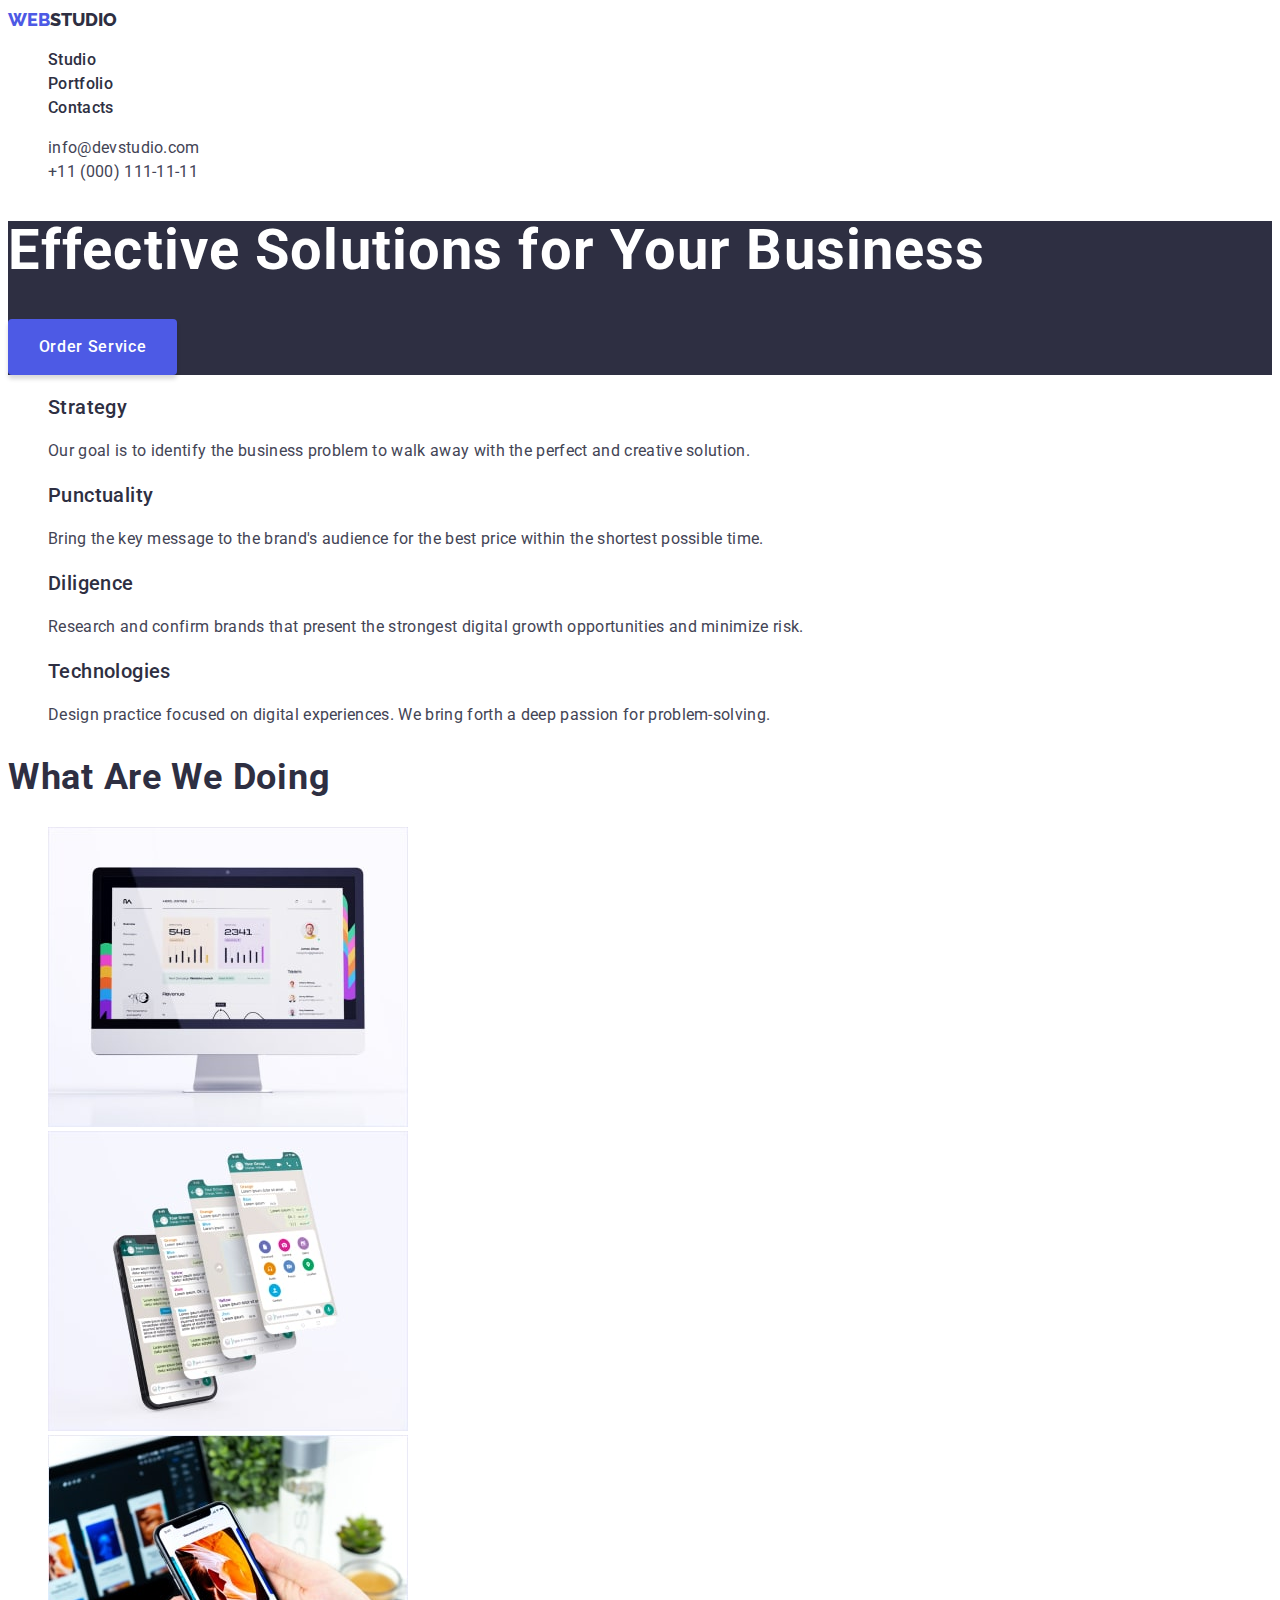
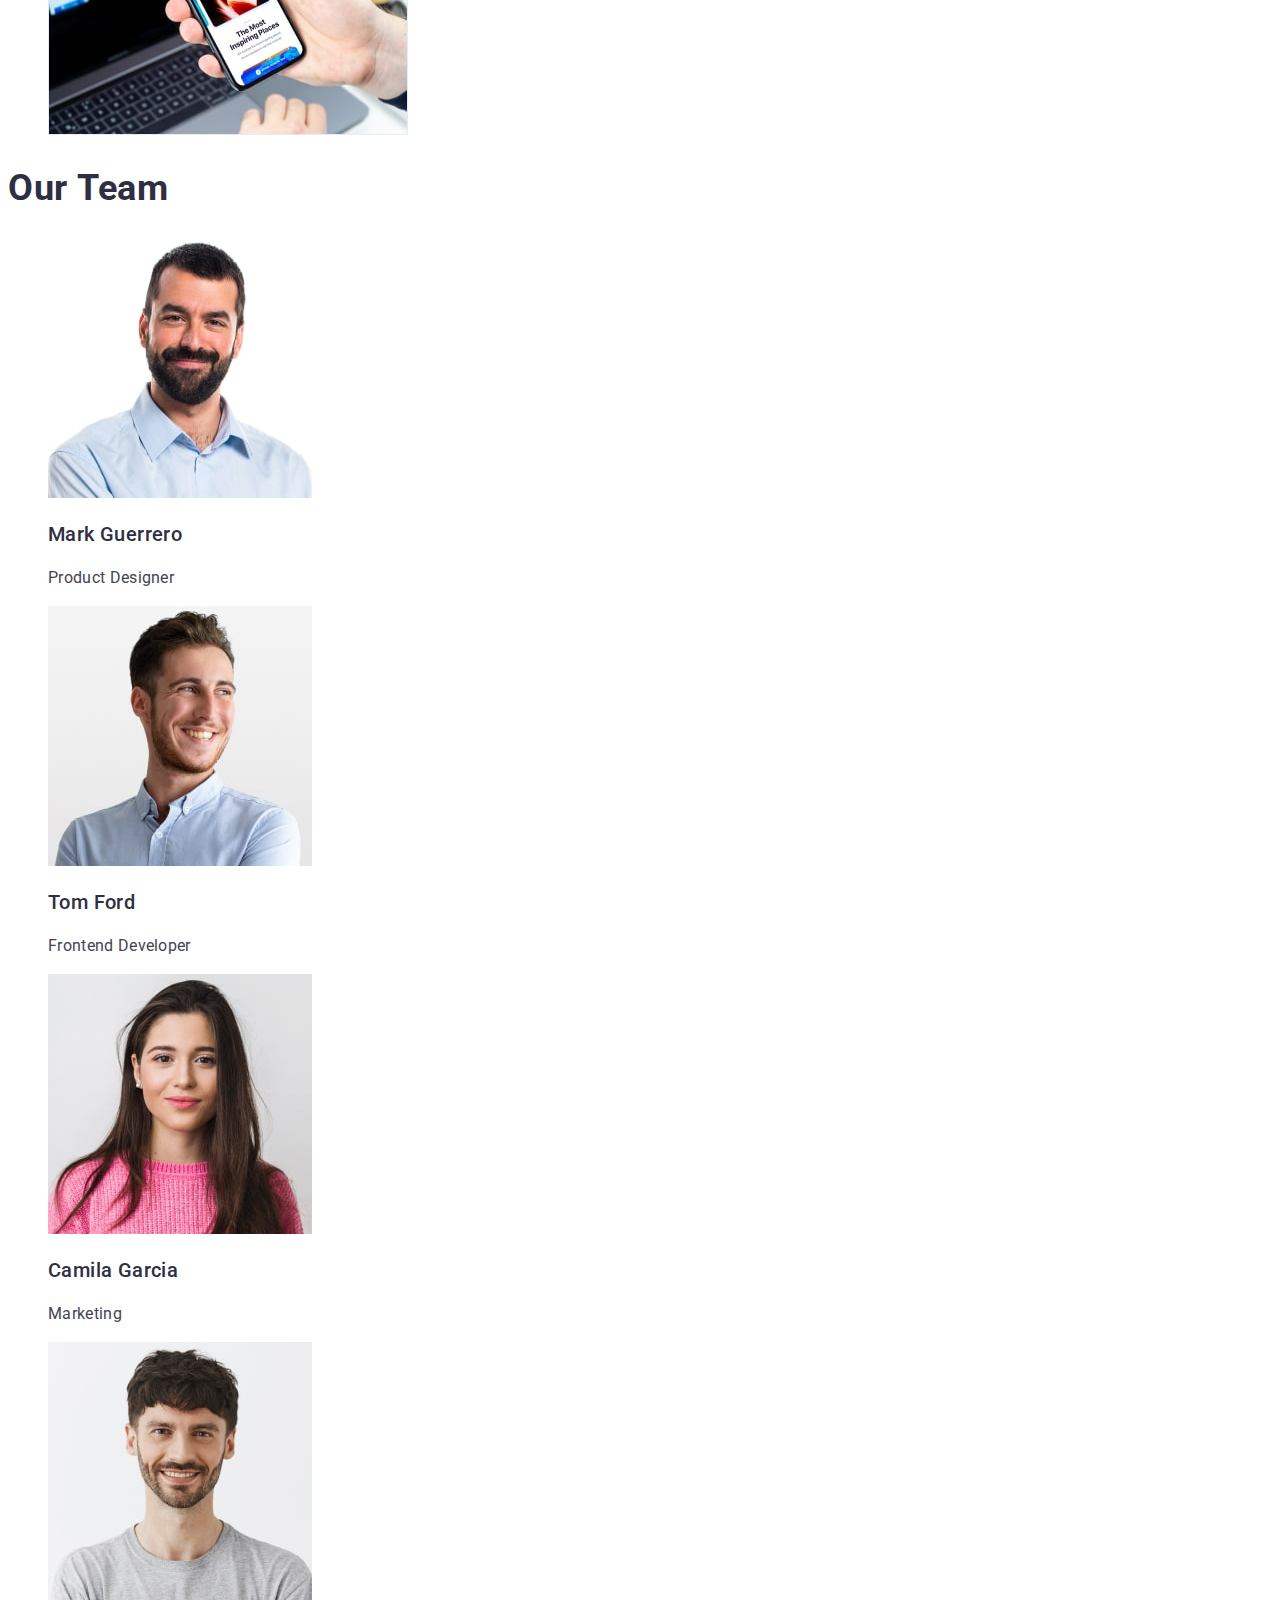
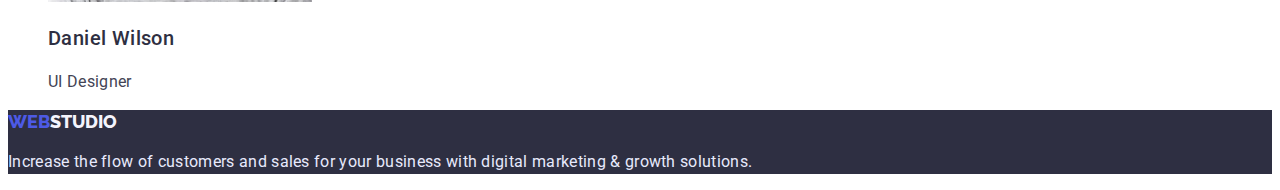
==== index.html @ b9ee47fc "Finish hw2" ====
<!DOCTYPE html>
<html lang="en">
  <head>
    <meta charset="UTF-8" />
    <meta http-equiv="X-UA-Compatible" content="IE=edge" />
    <meta name="viewport" content="width=device-width, initial-scale=1.0" />
    <link rel="preconnect" href="https://fonts.googleapis.com" />
    <link rel="preconnect" href="https://fonts.gstatic.com" crossorigin />
    <link
      href="https://fonts.googleapis.com/css2?family=Raleway:wght@700;800&family=Roboto:wght@400;500;700;900&display=swap"
      rel="stylesheet"
    />
    <link rel="stylesheet" href="./css/styles.css" />
    <title>Студія</title>
  </head>
  <body>
    <!-- =======================HEADER============================ -->
    <header class="page-header">
      <nav class="nav">
        <a href="./index.html" class="logo"
          ><span class="letter">WEB</span>STUDIO</a
        >
        <ul class="menu list">
          <li><a href="./index.html" class="header-link link">Studio</a></li>
          <li>
            <a href="./index.html" class="header-link link">Portfolio</a>
          </li>
          <li><a href="./index.html" class="header-link link">Contacts</a></li>
        </ul>
      </nav>
      <address>
        <ul class="contacts-list list">
          <li>
            <a href="mailto:info@devstudio.com" class="contact-link link"
              >info@devstudio.com</a
            >
          </li>
          <li>
            <a href="tel:+110001111111" class="contact-link link"
              >+11 (000) 111-11-11</a
            >
          </li>
        </ul>
      </address>
    </header>

    <main>
      <!-- ====================HERO================= -->
      <section class="section-hero">
        <h1 class="hero-title">Effective Solutions for Your Business</h1>
        <button type="button" class="hero-btn">Order Service</button>
      </section>

      <section class="section-features">
        <h2 hidden>features</h2>
        <ul class="features-list list">
          <li class="features-list-item">
            <h3 class="features-title">Strategy</h3>
            <p class="features-subtitle">
              Our goal is to identify the business problem to walk away with the
              perfect and creative solution.
            </p>
          </li>
          <!-- ====================FEATURES SECTION ================= -->
          <li class="features-list-item">
            <h3 class="features-title">Punctuality</h3>
            <p class="features-subtitle">
              Bring the key message to the brand's audience for the best price
              within the shortest possible time.
            </p>
          </li>
          <li class="features-list-item">
            <h3 class="features-title">Diligence</h3>
            <p class="features-subtitle">
              Research and confirm brands that present the strongest digital
              growth opportunities and minimize risk.
            </p>
          </li>
          <li class="features-list-item">
            <h3 class="features-title">Technologies</h3>
            <p class="features-subtitle">
              Design practice focused on digital experiences. We bring forth a
              deep passion for problem-solving.
            </p>
          </li>
        </ul>
      </section>
      <!-- ====================WORK=================== -->
      <section class="section-work">
        <h2 class="work-title">What are we doing</h2>
        <ul class="work-list list">
          <li>
            <img
              src="./images/img-monitor.jpg"
              class="work-img"
              alt="monitor"
              width="360"
              height="300"
            />
          </li>
          <li>
            <img
              src="./images/img-mobiles.jpg"
              class="work-img"
              alt="mobiles"
              width="360"
              height="300"
            />
          </li>
          <li>
            <img
              src="./images/img-notebook.jpg"
              class="work-img"
              alt="notebook"
              width="360"
              height="300"
            />
          </li>
        </ul>
      </section>
      <!-- =======================WORK TEAM====================== -->
      <section class="section-team">
        <h2 class="team-title">Our Team</h2>
        <ul class="team-list list">
          <li>
            <img
              src="./images/produkt-designer.jpg"
              class="team-img"
              alt="produkt-designer"
              width="264"
              height="260"
            />
            <h3 class="name-employee-team">Mark Guerrero</h3>
            <p class="professions-team">Product Designer</p>
          </li>
          <li>
            <img
              src="./images/frontend-developer.jpg"
              class="team-img"
              alt="frontend-developer"
              width="264"
              height="260"
            />
            <h3 class="name-employee-team">Tom Ford</h3>
            <p class="professions-team">Frontend Developer</p>
          </li>
          <li>
            <img
              src="./images/marketing.jpg"
              class="team-img"
              alt="marketing"
              width="264"
              height="260"
            />
            <h3 class="name-employee-team">Camila Garcia</h3>
            <p class="professions-team">Marketing</p>
          </li>
          <li>
            <img
              src="./images/ui-designer.jpg"
              class="team-img"
              alt="ui-designer"
              width="264"
              height="260"
            />
            <h3 class="name-employee-team">Daniel Wilson</h3>
            <p class="professions-team">UI Designer</p>
          </li>
        </ul>
      </section>
    </main>
    <footer class="footer-page">
      <a href="./index.html" class="logo"
        ><span class="letter">WEB</span
        ><span class="logo-letter">STUDIO</span></a
      >
      <p class="copyright">
        Increase the flow of customers and sales for your business with digital
        marketing & growth solutions.
      </p>
    </footer>
  </body>
</html>
---- css/styles.css ----
/* основний колір  #434455 */
/* другорядний колір заголовків h3, меню навігаці, лого #2E2F42 */
/* колір головного заголовка  #FFFFFF */
/* основний колір фону #FFFFFF */
/* колір лого "WEB" #4D5AE5 */

:root {
--color-primary: #434455;
--color-secondary:#2E2F42;
--color-background-primary:#FFFFFF;
--color-logo-links:#4D5AE5;
--color-pressed-state:#404BBF;
--color-text:#ffffff;
--color-text-btn:#4D5AE5;
--color-bgr-btn:#F4F4FD;
--color-border-btn:#E7E9FC;
}

body {
font-family: 'Roboto', sans-serif;
font-weight: 400;
background-color:var(--color-background-primary);

}
/* Скидування стилей списку */
.list {
list-style: none;
}
/* Скидування стилей посилань */
.link {
text-decoration: none;
}

/* ===========================HEADER================ */

.link:hover,
.link:focus {
    color:var(--color-pressed-state);
}

/* Колір для лого */
.letter {
    color:var(--color-logo-links);
}
.logo {
font-family: 'Raleway', sans-serif;
font-weight: 800;
font-size: 18px;
line-height: 1.33;
color:var(--color-secondary);
text-decoration: none;
}

 .header-link {
font-weight: 500;
font-size: 16px;
line-height: 1.5;
letter-spacing: 0.02em;
color: var(--color-secondary);
 }
.contact-link {
font-style: normal;
font-size: 16px;
line-height: 1.5;
letter-spacing: 0.02em;
color: var(--color-primary)
}
/* ===========================/ HEADER /================ */

/* ============================HERO===================== */
.section-hero {
background-color:var(--color-secondary);
}
.hero-title {
font-weight: 700;
font-size: 56px;
line-height: 1.07;
letter-spacing: 0.02em;
color:var(--color-text); 
}
.hero-btn {
font-family: 'Roboto', sans-serif;
font-weight: 500;
font-size: 16px;
line-height: 1.5;
letter-spacing: 0.04em;
color: var(--color-text);
width: 169px;
height: 56px;
cursor: pointer;
background-color: var(--color-logo-links);
box-shadow: 0px 4px 4px rgba(0, 0, 0, 0.15);
border-radius: 4px;
border:none;
}
.hero-btn:hover,
.hero-btn:focus{
background-color:var(--color-pressed-state);
}
/* ============================ / HERO /===================== */
/* ============================ FEATURES SECTION ============ */
.features-title {
font-weight: 500;
font-size: 20px;
line-height: 1.2;
letter-spacing: 0.02em;
color: var(--color-secondary);
}
.features-subtitle {
font-size: 16px;
line-height: 1.5;
letter-spacing: 0.02em;
color: var(--color-primary);
}
/* ============================ /FEATURES SECTION/ ============ */

/* ============================ WORK SECTION ============ */
.work-title {
font-weight: 700;
font-size: 36px;
line-height: 40px;
letter-spacing: 0.02em;
text-transform: capitalize;
color: var(--color-secondary);
}

/* ============================ / WORK SECTION / ============ */

/* ============================ TEAM SECTION ============ */
.team-title {
font-weight: 700;
font-size: 36px;
line-height: 1.11;
letter-spacing: 0.02em;
text-transform: capitalize;
color: var(--color-secondary);

}
.name-employee-team { 
font-weight: 500;
font-size: 20px;
line-height: 1.2;
letter-spacing: 0.02em;
color: var(--color-secondary);
}
.professions-team {
font-size: 16px;
line-height: 1.5;
letter-spacing: 0.02em;
color: var(--color-primary);

}

/* ============================ / TEAM SECTION /  ============ */
/* ============================ FOOTER  ============ */
.footer-page {

background-color: var(--color-secondary);
}
.copyright {
font-size: 16px;
line-height: 1.5;
letter-spacing: 0.02em;
color: var(--color-border-btn);
}
.logo-letter {
color: var(--color-bgr-btn);
}
/* ============================ /FOOTER/  ============ */

/* ======================= PROGECT PORTFOLIO =================*/
.project-btn {
font-family: 'Roboto', sans-serif;
font-weight: 500;
font-size: 16px;
line-height: 1.5;
border: none;
letter-spacing: 0.04em;
border-radius: 4px;
cursor: pointer;

}
.project-btn:hover,
.project-btn:focus {
background-color: var(--color-pressed-state);
color: var(--color-text);
}

.project-btn-all {
color:var(--color-text);
width: 69px;
height: 48px;
background-color: var(--color-pressed-state);
box-shadow: 0px 3px 1px rgba(0, 0, 0, 0.1), 0px 2px 1px rgba(0, 0, 0, 0.08), 0px 2px 2px rgba(0, 0, 0, 0.12);

}
.project-btn-all:hover,
.project-btn-all:focus {
background-color: var(--color-logo-links);
}

.project-btn-site {
color: var(--color-text-btn);
width: 116px;
height: 48px;
background-color: var(--color-bgr-btn);
border: 1px solid var(--color-border-btn);

}
.project-btn-app {
color:var(--color-text-btn);
width: 116px;
height: 48px;
background-color: var(--color-bgr-btn);
border: 1px solid var(--color-border-btn);

}
.project-btn-design {
color: var(--color-text-btn);
width: 101px;
height: 48px;
background-color: var(--color-bgr-btn);
border: 1px solid var(--color-border-btn);
}
.project-btn-marketing {
color:var(--color-text-btn);
width: 126px;
height: 48px;
background-color: var(--color-bgr-btn);
border: 1px solid var(--color-border-btn);
}
.portfolio-project-title {
font-weight: 500;
font-size: 20px;
line-height: 1.2px;
color: var(--color-secondary);
}
.portfolio-project-subtitle {
font-size: 16px;
line-height: 1.2;
color: var(--color-primary);
}

.portfolio-project-title:hover,
.portfolio-project-title:focus {
color:var(--color-pressed-state);

}
.portfolio-project-subtitle:hover,
.portfolio-project-subtitle:focus {
color:var(--color-pressed-state); 
}

/* =======================  /PROGECT PORTFOLIO/ =================*/
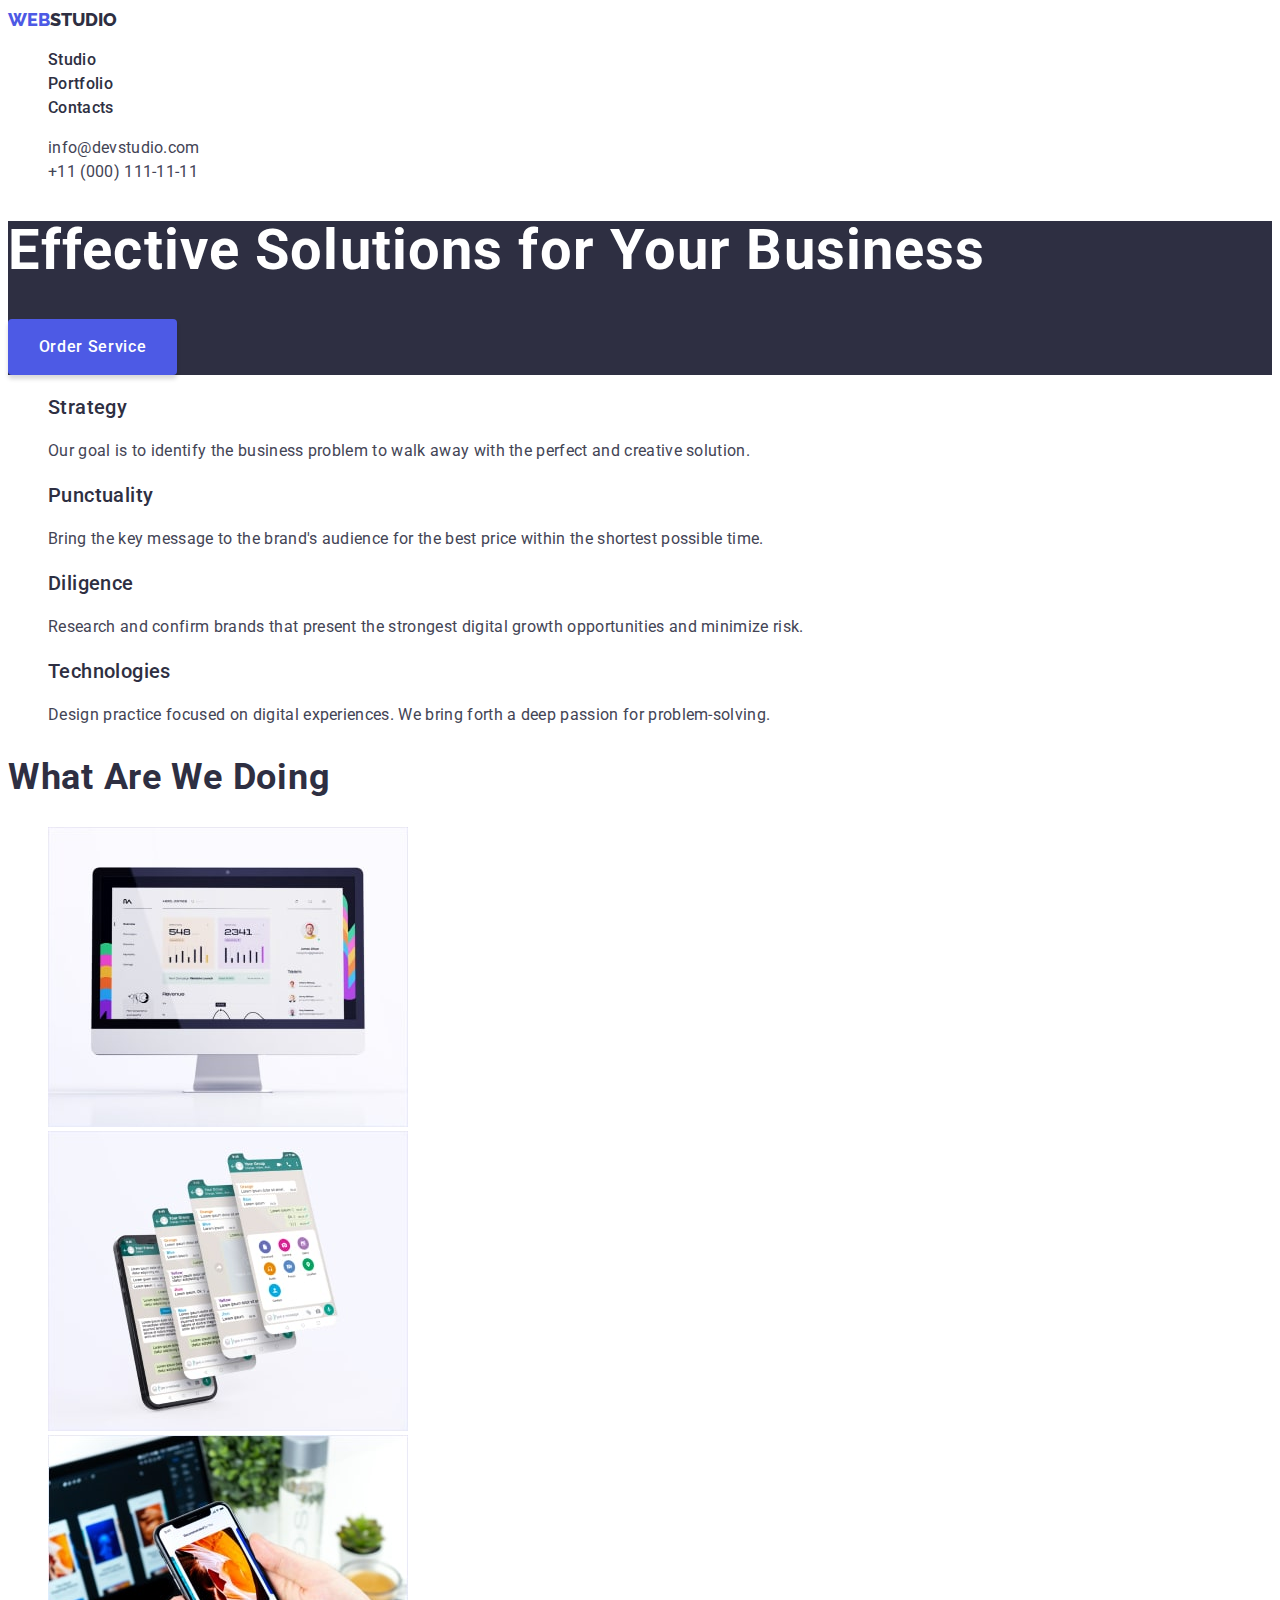
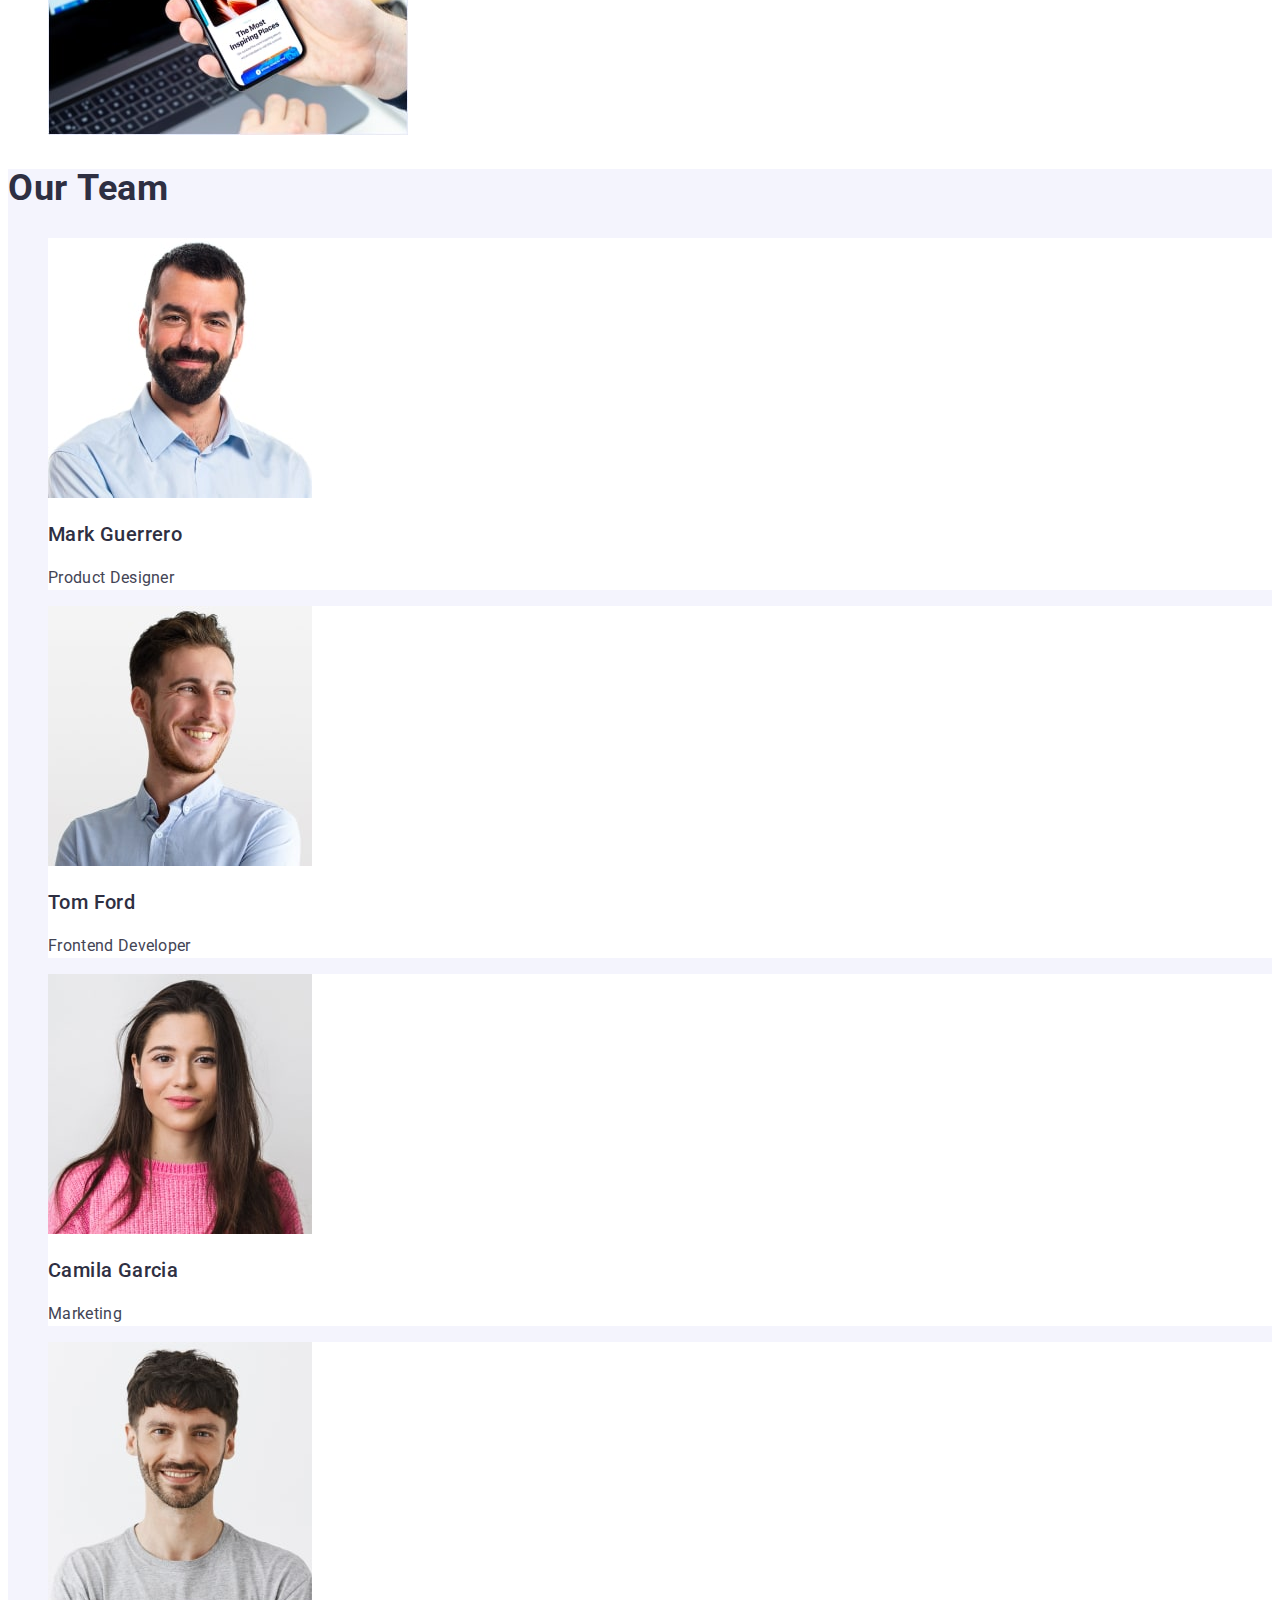
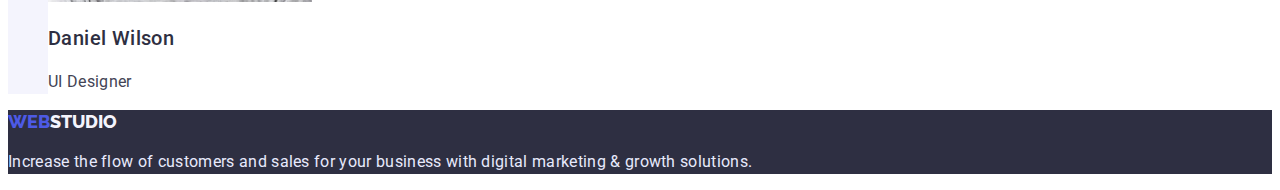
==== commit bb122fef: "Finaly HW2" ====
--- a/index.html
+++ b/index.html
@@ -23,7 +23,7 @@
         <ul class="menu list">
           <li><a href="./index.html" class="header-link link">Studio</a></li>
           <li>
-            <a href="./index.html" class="header-link link">Portfolio</a>
+            <a href="./portfolio.html" class="header-link link">Portfolio</a>
           </li>
           <li><a href="./index.html" class="header-link link">Contacts</a></li>
         </ul>
@@ -122,7 +122,7 @@
       <section class="section-team">
         <h2 class="team-title">Our Team</h2>
         <ul class="team-list list">
-          <li>
+          <li class="employee-team">
             <img
               src="./images/produkt-designer.jpg"
               class="team-img"
@@ -133,7 +133,7 @@
             <h3 class="name-employee-team">Mark Guerrero</h3>
             <p class="professions-team">Product Designer</p>
           </li>
-          <li>
+          <li class="employee-team">
             <img
               src="./images/frontend-developer.jpg"
               class="team-img"
@@ -144,7 +144,7 @@
             <h3 class="name-employee-team">Tom Ford</h3>
             <p class="professions-team">Frontend Developer</p>
           </li>
-          <li>
+          <li class="employee-team">
             <img
               src="./images/marketing.jpg"
               class="team-img"
@@ -155,7 +155,7 @@
             <h3 class="name-employee-team">Camila Garcia</h3>
             <p class="professions-team">Marketing</p>
           </li>
-          <li>
+          <li class="employee-team">
             <img
               src="./images/ui-designer.jpg"
               class="team-img"
--- a/css/styles.css
+++ b/css/styles.css
@@ -14,13 +14,13 @@
 --color-text-btn:#4D5AE5;
 --color-bgr-btn:#F4F4FD;
 --color-border-btn:#E7E9FC;
+--color-background-secondary:#F4F4FD;
 }
 
 body {
 font-family: 'Roboto', sans-serif;
-font-weight: 400;
 background-color:var(--color-background-primary);
-
+color: var(--color-primary);
 }
 /* Скидування стилей списку */
 .list {
@@ -127,6 +127,9 @@
 /* ============================ / WORK SECTION / ============ */
 
 /* ============================ TEAM SECTION ============ */
+.section-team {
+background-color:var(--color-background-secondary) ;
+}
 .team-title {
 font-weight: 700;
 font-size: 36px;
@@ -150,6 +153,9 @@
 color: var(--color-primary);
 
 }
+.employee-team {
+background-color: var(--color-background-primary);
+}
 
 /* ============================ / TEAM SECTION /  ============ */
 /* ============================ FOOTER  ============ */
@@ -174,11 +180,12 @@
 font-weight: 500;
 font-size: 16px;
 line-height: 1.5;
-border: none;
 letter-spacing: 0.04em;
 border-radius: 4px;
+background-color: var(--color-bgr-btn);
+border: 1px solid var(--color-border-btn);
+color: var(--color-text-btn);
 cursor: pointer;
-
 }
 .project-btn:hover,
 .project-btn:focus {
@@ -186,53 +193,10 @@
 color: var(--color-text);
 }
 
-.project-btn-all {
-color:var(--color-text);
-width: 69px;
-height: 48px;
-background-color: var(--color-pressed-state);
-box-shadow: 0px 3px 1px rgba(0, 0, 0, 0.1), 0px 2px 1px rgba(0, 0, 0, 0.08), 0px 2px 2px rgba(0, 0, 0, 0.12);
-
-}
-.project-btn-all:hover,
-.project-btn-all:focus {
-background-color: var(--color-logo-links);
-}
-
-.project-btn-site {
-color: var(--color-text-btn);
-width: 116px;
-height: 48px;
-background-color: var(--color-bgr-btn);
-border: 1px solid var(--color-border-btn);
-
-}
-.project-btn-app {
-color:var(--color-text-btn);
-width: 116px;
-height: 48px;
-background-color: var(--color-bgr-btn);
-border: 1px solid var(--color-border-btn);
-
-}
-.project-btn-design {
-color: var(--color-text-btn);
-width: 101px;
-height: 48px;
-background-color: var(--color-bgr-btn);
-border: 1px solid var(--color-border-btn);
-}
-.project-btn-marketing {
-color:var(--color-text-btn);
-width: 126px;
-height: 48px;
-background-color: var(--color-bgr-btn);
-border: 1px solid var(--color-border-btn);
-}
 .portfolio-project-title {
 font-weight: 500;
 font-size: 20px;
-line-height: 1.2px;
+line-height: 1.2;
 color: var(--color-secondary);
 }
 .portfolio-project-subtitle {
@@ -251,4 +215,4 @@
 color:var(--color-pressed-state); 
 }
 
-/* =======================  /PROGECT PORTFOLIO/ =================*/+/* =====================/PROGECT PORTFOLIO/ =================*/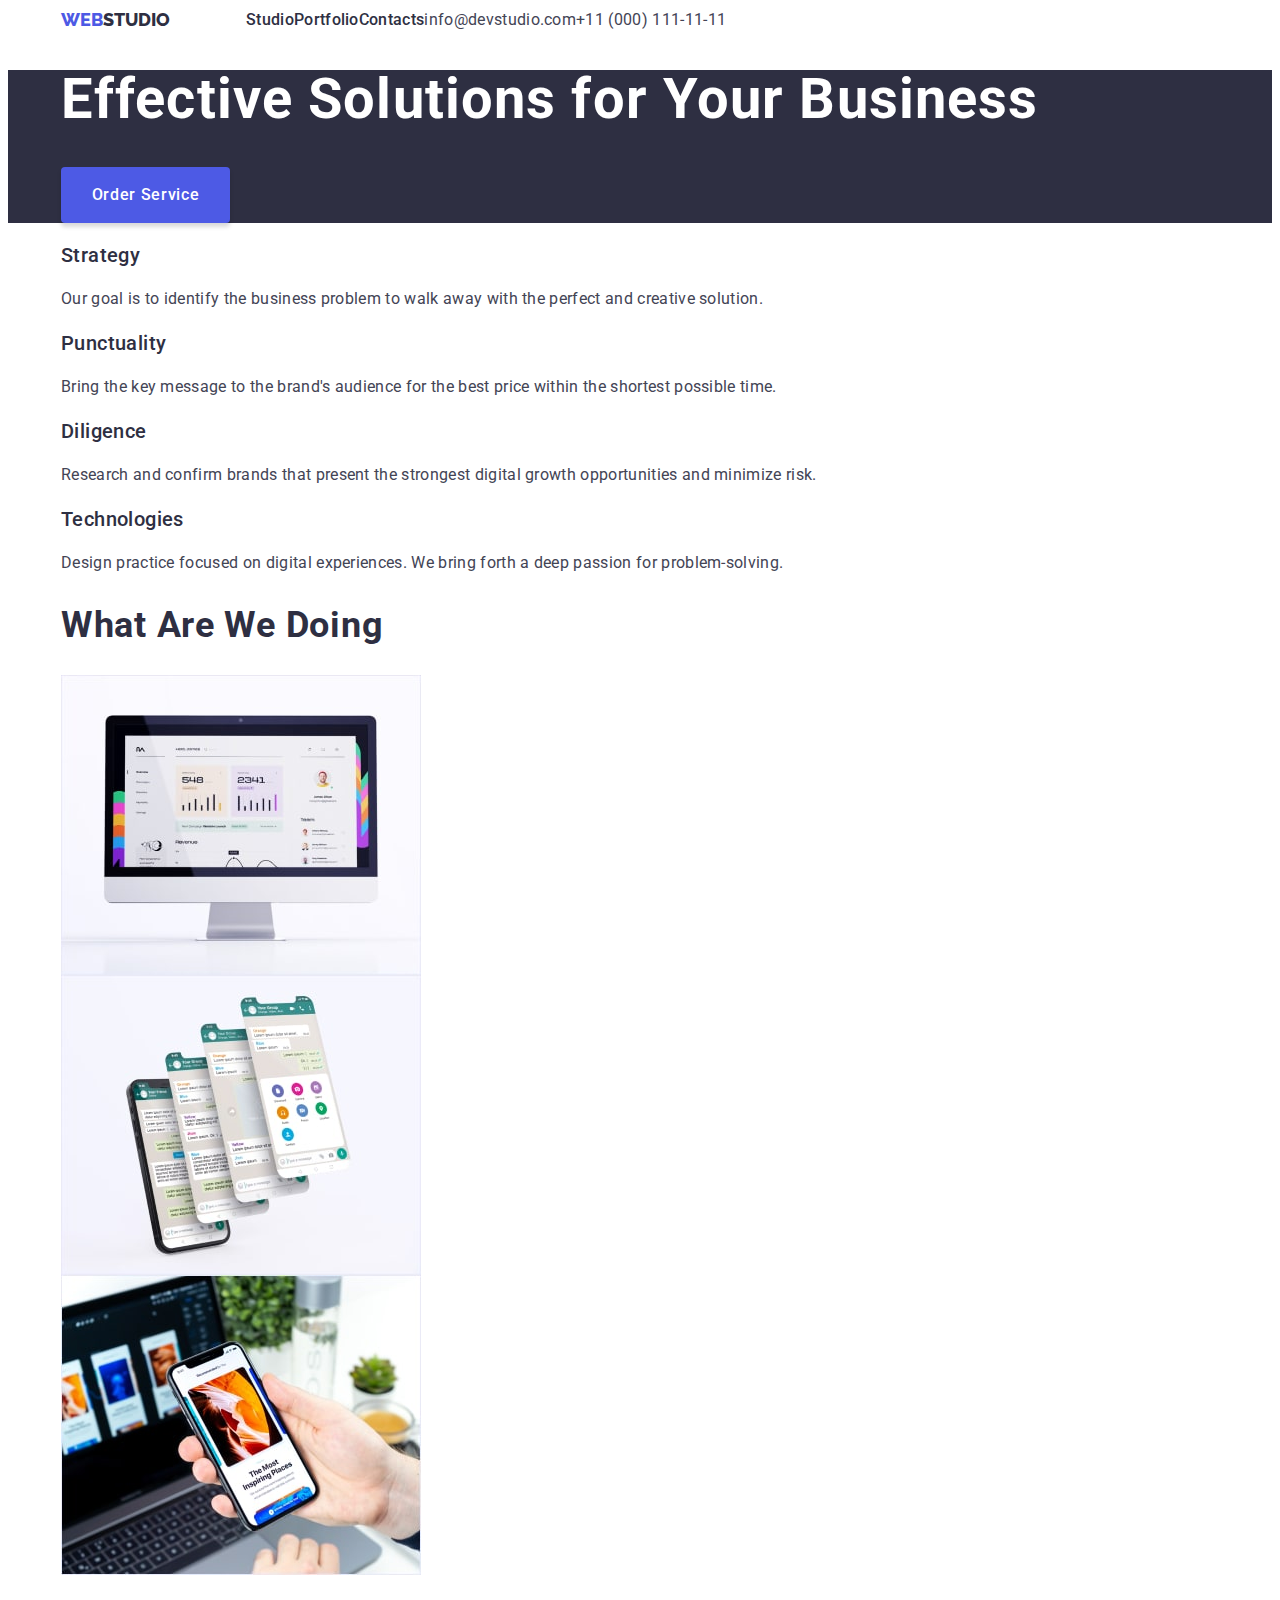
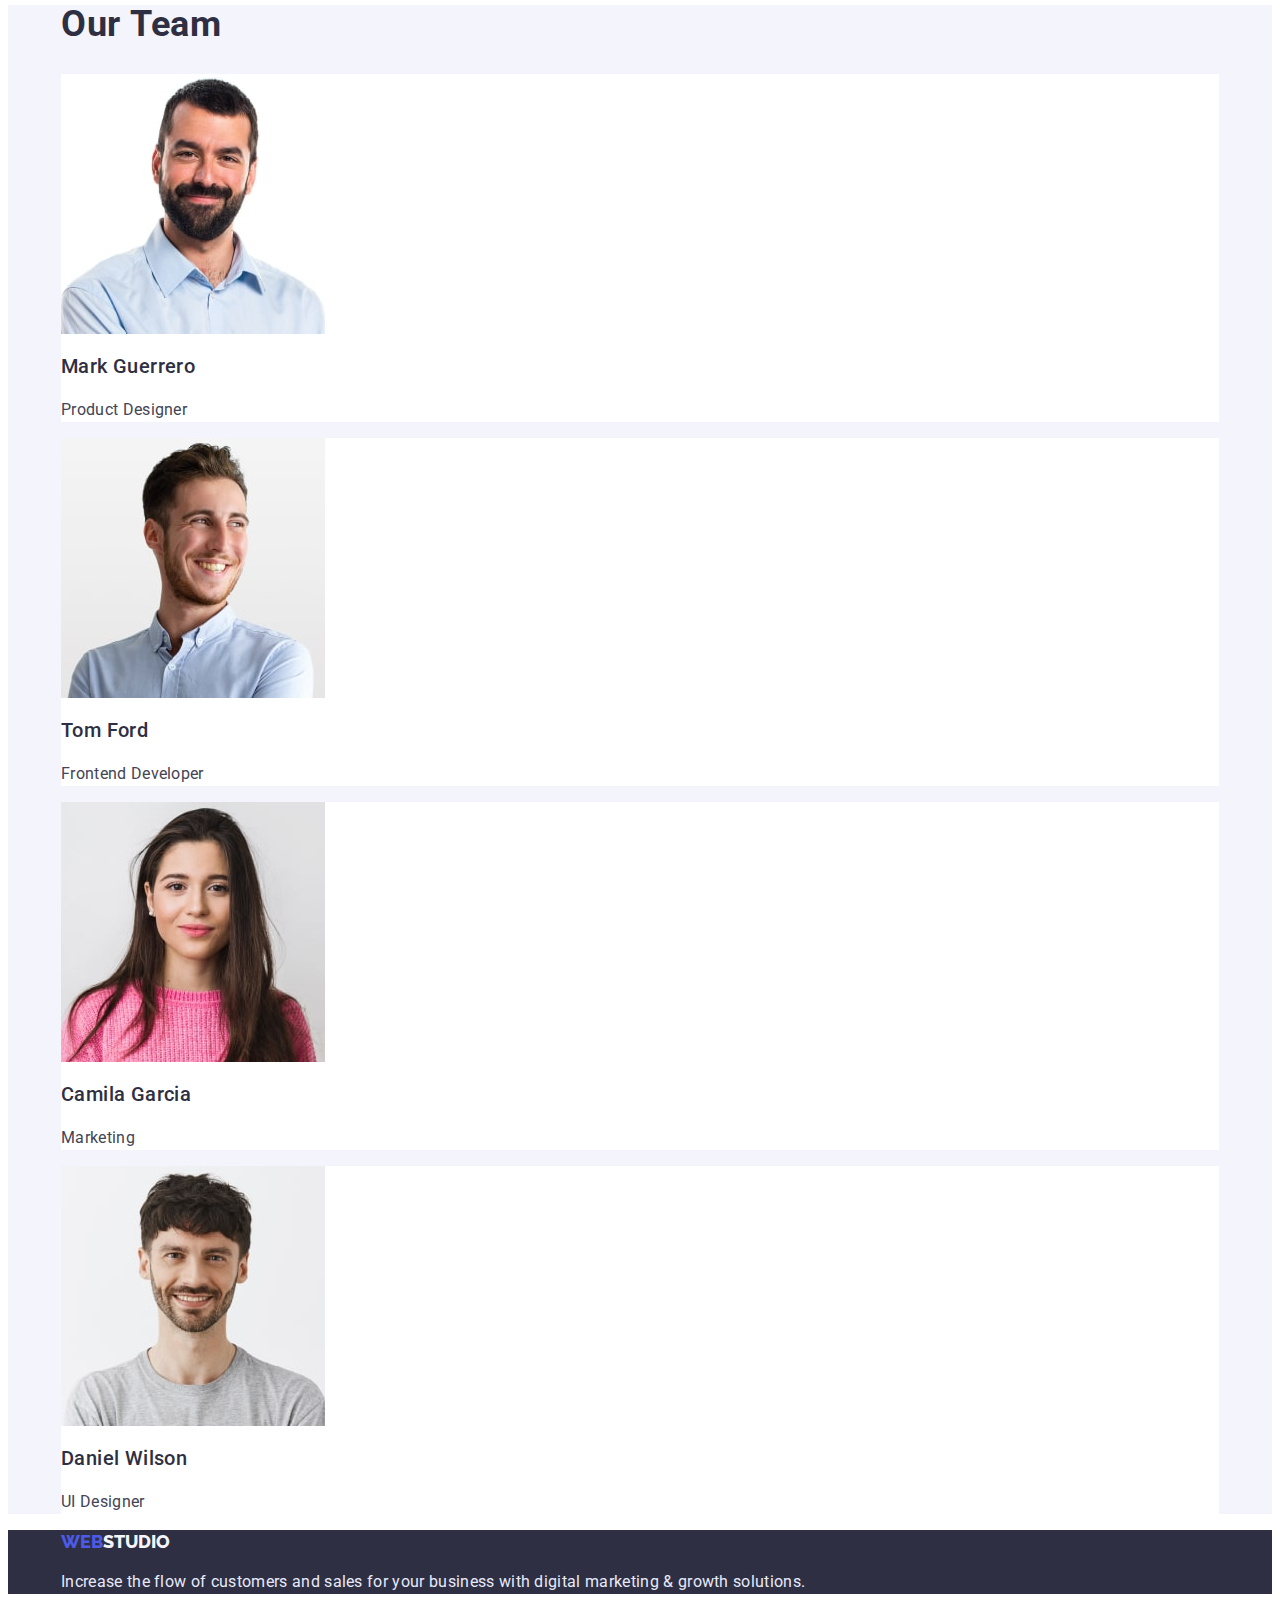
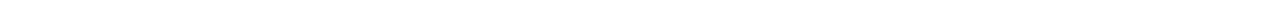
==== commit 9dfb64c9: "060323" ====
--- a/index.html
+++ b/index.html
@@ -10,174 +10,197 @@
       href="https://fonts.googleapis.com/css2?family=Raleway:wght@700;800&family=Roboto:wght@400;500;700;900&display=swap"
       rel="stylesheet"
     />
+    <link
+      rel="stylesheet"
+      href="https://cdnjs.cloudflare.com/ajax/libs/modern-normalize/1.1.0/modern-normalize.min.css"
+      integrity="sha512-wpPYUAdjBVSE4KJnH1VR1HeZfpl1ub8YT/NKx4PuQ5NmX2tKuGu6U/JRp5y+Y8XG2tV+wKQpNHVUX03MfMFn9Q=="
+      crossorigin="anonymous"
+      referrerpolicy="no-referrer"
+    />
     <link rel="stylesheet" href="./css/styles.css" />
     <title>Студія</title>
   </head>
   <body>
     <!-- =======================HEADER============================ -->
+
     <header class="page-header">
-      <nav class="nav">
-        <a href="./index.html" class="logo"
-          ><span class="letter">WEB</span>STUDIO</a
-        >
-        <ul class="menu list">
-          <li><a href="./index.html" class="header-link link">Studio</a></li>
-          <li>
-            <a href="./portfolio.html" class="header-link link">Portfolio</a>
-          </li>
-          <li><a href="./index.html" class="header-link link">Contacts</a></li>
-        </ul>
-      </nav>
-      <address>
-        <ul class="contacts-list list">
-          <li>
-            <a href="mailto:info@devstudio.com" class="contact-link link"
-              >info@devstudio.com</a
-            >
-          </li>
-          <li>
-            <a href="tel:+110001111111" class="contact-link link"
-              >+11 (000) 111-11-11</a
-            >
-          </li>
-        </ul>
-      </address>
+      <div class="container header-container">
+        <nav class="nav">
+          <a href="./index.html" class="logo"
+            ><span class="letter">WEB</span>STUDIO</a
+          >
+          <ul class="menu list">
+            <li><a href="./index.html" class="header-link link">Studio</a></li>
+            <li>
+              <a href="./portfolio.html" class="header-link link">Portfolio</a>
+            </li>
+            <li>
+              <a href="./index.html" class="header-link link">Contacts</a>
+            </li>
+          </ul>
+        </nav>
+        <address>
+          <ul class="contacts-list list">
+            <li>
+              <a href="mailto:info@devstudio.com" class="contact-link link"
+                >info@devstudio.com</a
+              >
+            </li>
+            <li>
+              <a href="tel:+110001111111" class="contact-link link"
+                >+11 (000) 111-11-11</a
+              >
+            </li>
+          </ul>
+        </address>
+      </div>
     </header>
 
     <main>
       <!-- ====================HERO================= -->
+
       <section class="section-hero">
-        <h1 class="hero-title">Effective Solutions for Your Business</h1>
-        <button type="button" class="hero-btn">Order Service</button>
-      </section>
-
+        <div class="container">
+          <h1 class="hero-title">Effective Solutions for Your Business</h1>
+          <button type="button" class="hero-btn">Order Service</button>
+        </div>
+      </section>
+      <!-- ====================FEATURES SECTION ================= -->
       <section class="section-features">
-        <h2 hidden>features</h2>
-        <ul class="features-list list">
-          <li class="features-list-item">
-            <h3 class="features-title">Strategy</h3>
-            <p class="features-subtitle">
-              Our goal is to identify the business problem to walk away with the
-              perfect and creative solution.
-            </p>
-          </li>
-          <!-- ====================FEATURES SECTION ================= -->
-          <li class="features-list-item">
-            <h3 class="features-title">Punctuality</h3>
-            <p class="features-subtitle">
-              Bring the key message to the brand's audience for the best price
-              within the shortest possible time.
-            </p>
-          </li>
-          <li class="features-list-item">
-            <h3 class="features-title">Diligence</h3>
-            <p class="features-subtitle">
-              Research and confirm brands that present the strongest digital
-              growth opportunities and minimize risk.
-            </p>
-          </li>
-          <li class="features-list-item">
-            <h3 class="features-title">Technologies</h3>
-            <p class="features-subtitle">
-              Design practice focused on digital experiences. We bring forth a
-              deep passion for problem-solving.
-            </p>
-          </li>
-        </ul>
+        <div class="container">
+          <h2 hidden>features</h2>
+          <ul class="features-list list">
+            <li class="features-list-item">
+              <h3 class="features-title">Strategy</h3>
+              <p class="features-subtitle">
+                Our goal is to identify the business problem to walk away with
+                the perfect and creative solution.
+              </p>
+            </li>
+
+            <li class="features-list-item">
+              <h3 class="features-title">Punctuality</h3>
+              <p class="features-subtitle">
+                Bring the key message to the brand's audience for the best price
+                within the shortest possible time.
+              </p>
+            </li>
+            <li class="features-list-item">
+              <h3 class="features-title">Diligence</h3>
+              <p class="features-subtitle">
+                Research and confirm brands that present the strongest digital
+                growth opportunities and minimize risk.
+              </p>
+            </li>
+            <li class="features-list-item">
+              <h3 class="features-title">Technologies</h3>
+              <p class="features-subtitle">
+                Design practice focused on digital experiences. We bring forth a
+                deep passion for problem-solving.
+              </p>
+            </li>
+          </ul>
+        </div>
       </section>
       <!-- ====================WORK=================== -->
       <section class="section-work">
-        <h2 class="work-title">What are we doing</h2>
-        <ul class="work-list list">
-          <li>
-            <img
-              src="./images/img-monitor.jpg"
-              class="work-img"
-              alt="monitor"
-              width="360"
-              height="300"
-            />
-          </li>
-          <li>
-            <img
-              src="./images/img-mobiles.jpg"
-              class="work-img"
-              alt="mobiles"
-              width="360"
-              height="300"
-            />
-          </li>
-          <li>
-            <img
-              src="./images/img-notebook.jpg"
-              class="work-img"
-              alt="notebook"
-              width="360"
-              height="300"
-            />
-          </li>
-        </ul>
+        <div class="container">
+          <h2 class="work-title">What are we doing</h2>
+          <ul class="work-list list">
+            <li>
+              <img
+                src="./images/img-monitor.jpg"
+                class="work-img"
+                alt="monitor"
+                width="360"
+                height="300"
+              />
+            </li>
+            <li>
+              <img
+                src="./images/img-mobiles.jpg"
+                class="work-img"
+                alt="mobiles"
+                width="360"
+                height="300"
+              />
+            </li>
+            <li>
+              <img
+                src="./images/img-notebook.jpg"
+                class="work-img"
+                alt="notebook"
+                width="360"
+                height="300"
+              />
+            </li>
+          </ul>
+        </div>
       </section>
       <!-- =======================WORK TEAM====================== -->
       <section class="section-team">
-        <h2 class="team-title">Our Team</h2>
-        <ul class="team-list list">
-          <li class="employee-team">
-            <img
-              src="./images/produkt-designer.jpg"
-              class="team-img"
-              alt="produkt-designer"
-              width="264"
-              height="260"
-            />
-            <h3 class="name-employee-team">Mark Guerrero</h3>
-            <p class="professions-team">Product Designer</p>
-          </li>
-          <li class="employee-team">
-            <img
-              src="./images/frontend-developer.jpg"
-              class="team-img"
-              alt="frontend-developer"
-              width="264"
-              height="260"
-            />
-            <h3 class="name-employee-team">Tom Ford</h3>
-            <p class="professions-team">Frontend Developer</p>
-          </li>
-          <li class="employee-team">
-            <img
-              src="./images/marketing.jpg"
-              class="team-img"
-              alt="marketing"
-              width="264"
-              height="260"
-            />
-            <h3 class="name-employee-team">Camila Garcia</h3>
-            <p class="professions-team">Marketing</p>
-          </li>
-          <li class="employee-team">
-            <img
-              src="./images/ui-designer.jpg"
-              class="team-img"
-              alt="ui-designer"
-              width="264"
-              height="260"
-            />
-            <h3 class="name-employee-team">Daniel Wilson</h3>
-            <p class="professions-team">UI Designer</p>
-          </li>
-        </ul>
+        <div class="container">
+          <h2 class="team-title">Our Team</h2>
+          <ul class="team-list list">
+            <li class="employee-team">
+              <img
+                src="./images/produkt-designer.jpg"
+                class="team-img"
+                alt="produkt-designer"
+                width="264"
+                height="260"
+              />
+              <h3 class="name-employee-team">Mark Guerrero</h3>
+              <p class="professions-team">Product Designer</p>
+            </li>
+            <li class="employee-team">
+              <img
+                src="./images/frontend-developer.jpg"
+                class="team-img"
+                alt="frontend-developer"
+                width="264"
+                height="260"
+              />
+              <h3 class="name-employee-team">Tom Ford</h3>
+              <p class="professions-team">Frontend Developer</p>
+            </li>
+            <li class="employee-team">
+              <img
+                src="./images/marketing.jpg"
+                class="team-img"
+                alt="marketing"
+                width="264"
+                height="260"
+              />
+              <h3 class="name-employee-team">Camila Garcia</h3>
+              <p class="professions-team">Marketing</p>
+            </li>
+            <li class="employee-team">
+              <img
+                src="./images/ui-designer.jpg"
+                class="team-img"
+                alt="ui-designer"
+                width="264"
+                height="260"
+              />
+              <h3 class="name-employee-team">Daniel Wilson</h3>
+              <p class="professions-team">UI Designer</p>
+            </li>
+          </ul>
+        </div>
       </section>
     </main>
     <footer class="footer-page">
-      <a href="./index.html" class="logo"
-        ><span class="letter">WEB</span
-        ><span class="logo-letter">STUDIO</span></a
-      >
-      <p class="copyright">
-        Increase the flow of customers and sales for your business with digital
-        marketing & growth solutions.
-      </p>
+      <div class="container">
+        <a href="./index.html" class="logo"
+          ><span class="letter">WEB</span
+          ><span class="logo-letter">STUDIO</span></a
+        >
+        <p class="copyright">
+          Increase the flow of customers and sales for your business with
+          digital marketing & growth solutions.
+        </p>
+      </div>
     </footer>
   </body>
 </html>
--- a/css/styles.css
+++ b/css/styles.css
@@ -22,6 +22,16 @@
 background-color:var(--color-background-primary);
 color: var(--color-primary);
 }
+ul{
+margin-top: 0;
+margin-bottom: 0;
+padding-left: 0;
+}
+img {
+    display: block;
+}
+   
+
 /* Скидування стилей списку */
 .list {
 list-style: none;
@@ -29,6 +39,14 @@
 /* Скидування стилей посилань */
 .link {
 text-decoration: none;
+}
+
+.container {
+    width: 1158px;
+    margin-left: auto;
+    margin-right: auto;
+    padding-left: 15px;
+    padding-right: 15px;
 }
 
 /* ===========================HEADER================ */
@@ -64,6 +82,25 @@
 line-height: 1.5;
 letter-spacing: 0.02em;
 color: var(--color-primary)
+}
+.header-container {
+    display:flex;
+    align-items: center;
+}
+.nav {
+    display: flex;
+    align-items: center;
+}
+.contacts-list {
+    display: flex;
+    align-items: center;
+}
+.menu {
+    display: flex;
+    align-items: center;
+}
+.logo {
+    margin-right: 76px;
 }
 /* ===========================/ HEADER /================ */
 
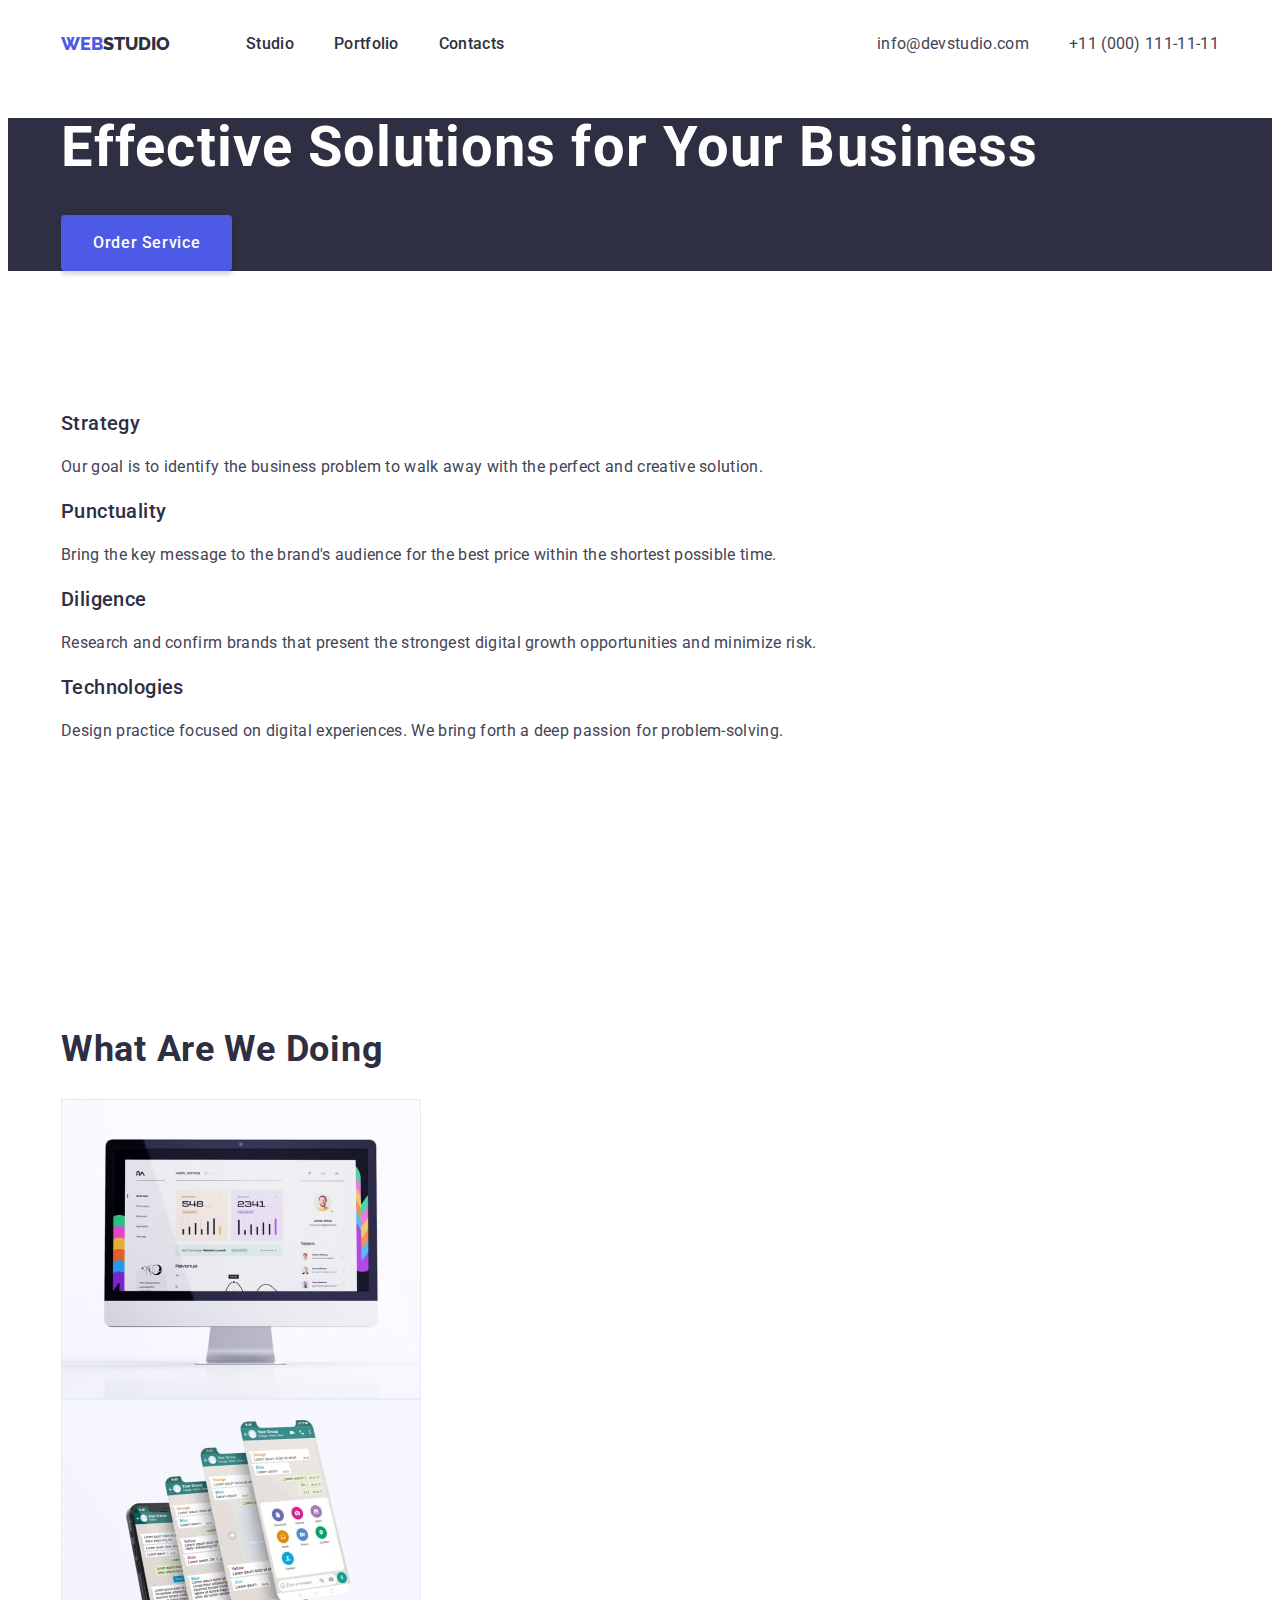
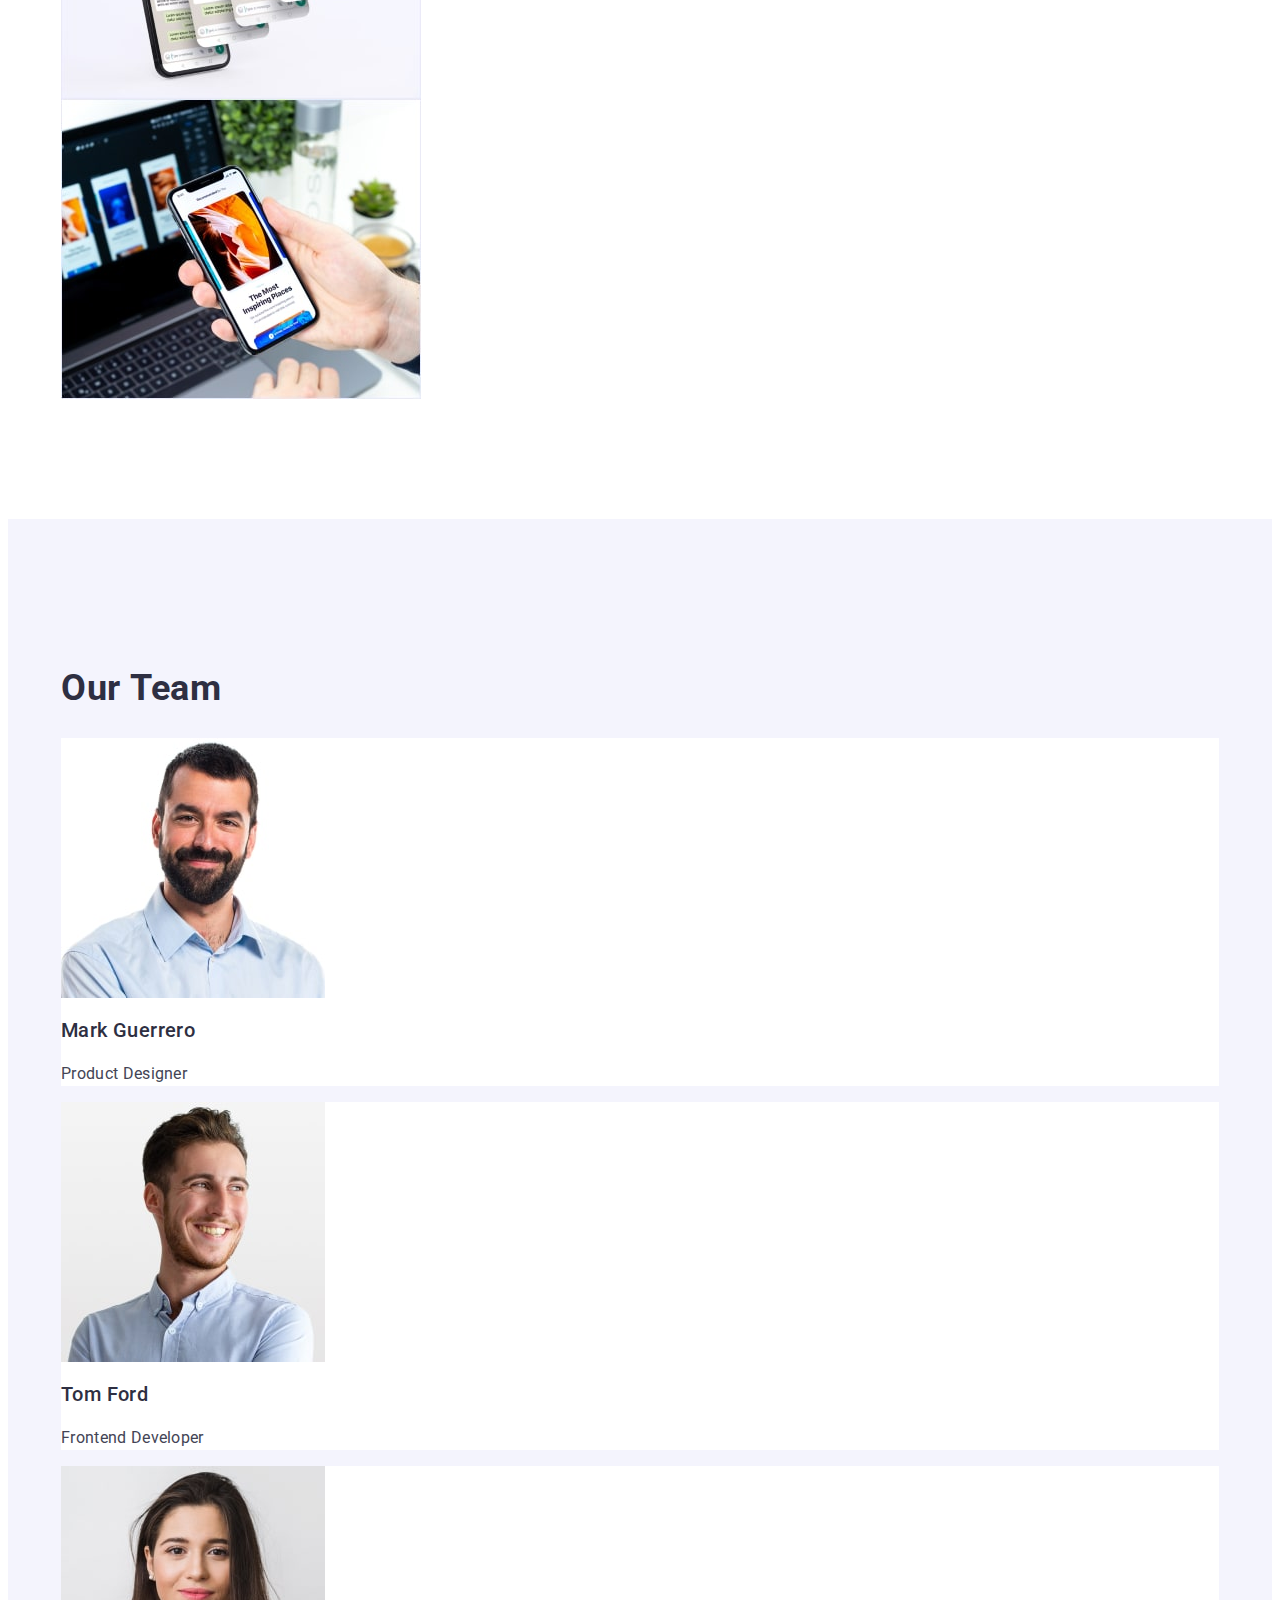
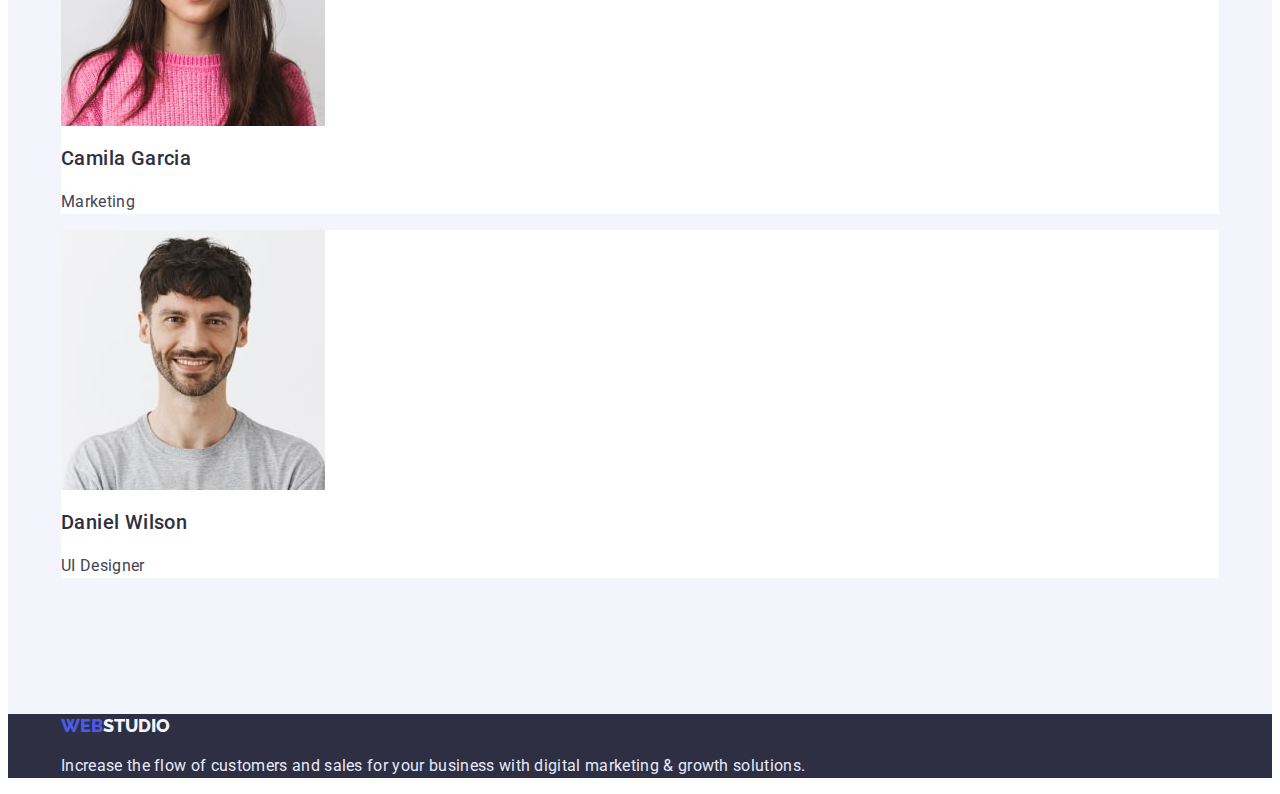
==== commit 6995193e: "1-1" ====
--- a/index.html
+++ b/index.html
@@ -30,23 +30,25 @@
             ><span class="letter">WEB</span>STUDIO</a
           >
           <ul class="menu list">
-            <li><a href="./index.html" class="header-link link">Studio</a></li>
-            <li>
+            <li class="menu-list">
+              <a href="./index.html" class="header-link link">Studio</a>
+            </li>
+            <li class="menu-list">
               <a href="./portfolio.html" class="header-link link">Portfolio</a>
             </li>
-            <li>
+            <li class="menu-list">
               <a href="./index.html" class="header-link link">Contacts</a>
             </li>
           </ul>
         </nav>
-        <address>
+        <address class="menu-contacts">
           <ul class="contacts-list list">
-            <li>
+            <li class="contacts-item">
               <a href="mailto:info@devstudio.com" class="contact-link link"
                 >info@devstudio.com</a
               >
             </li>
-            <li>
+            <li class="contacts-item">
               <a href="tel:+110001111111" class="contact-link link"
                 >+11 (000) 111-11-11</a
               >
@@ -66,7 +68,7 @@
         </div>
       </section>
       <!-- ====================FEATURES SECTION ================= -->
-      <section class="section-features">
+      <section class="section-features section">
         <div class="container">
           <h2 hidden>features</h2>
           <ul class="features-list list">
@@ -103,7 +105,7 @@
         </div>
       </section>
       <!-- ====================WORK=================== -->
-      <section class="section-work">
+      <section class="section-work section">
         <div class="container">
           <h2 class="work-title">What are we doing</h2>
           <ul class="work-list list">
@@ -138,7 +140,7 @@
         </div>
       </section>
       <!-- =======================WORK TEAM====================== -->
-      <section class="section-team">
+      <section class="section-team section">
         <div class="container">
           <h2 class="team-title">Our Team</h2>
           <ul class="team-list list">
--- a/css/styles.css
+++ b/css/styles.css
@@ -22,7 +22,8 @@
 background-color:var(--color-background-primary);
 color: var(--color-primary);
 }
-ul{
+ul,
+.contacts {
 margin-top: 0;
 margin-bottom: 0;
 padding-left: 0;
@@ -69,7 +70,7 @@
 text-decoration: none;
 }
 
- .header-link {
+ .header-link  {
 font-weight: 500;
 font-size: 16px;
 line-height: 1.5;
@@ -81,7 +82,7 @@
 font-size: 16px;
 line-height: 1.5;
 letter-spacing: 0.02em;
-color: var(--color-primary)
+color: var(--color-primary);
 }
 .header-container {
     display:flex;
@@ -99,8 +100,29 @@
     display: flex;
     align-items: center;
 }
+.contacts-list .contact-link+.contact-link {
+    margin-right: 40px;
+}
 .logo {
     margin-right: 76px;
+}
+.menu-list:not(:last-child) {
+    margin-right: 40px;
+}
+.contacts-list .contacts-item + .contacts-item {
+    margin-left: 40px;
+}
+
+.menu-contacts {
+    margin-left: auto;
+}
+.page-header {
+    padding-top: 24px;
+    padding-bottom: 24px;
+}
+.section {
+    padding-top: 120px;
+    padding-bottom: 120px;
 }
 /* ===========================/ HEADER /================ */
 
@@ -122,8 +144,11 @@
 line-height: 1.5;
 letter-spacing: 0.04em;
 color: var(--color-text);
-width: 169px;
-height: 56px;
+min-width: 169px;
+padding-top: 16px;
+padding-left: 32px;
+padding-bottom: 16px;
+padding-right: 32px;
 cursor: pointer;
 background-color: var(--color-logo-links);
 box-shadow: 0px 4px 4px rgba(0, 0, 0, 0.15);
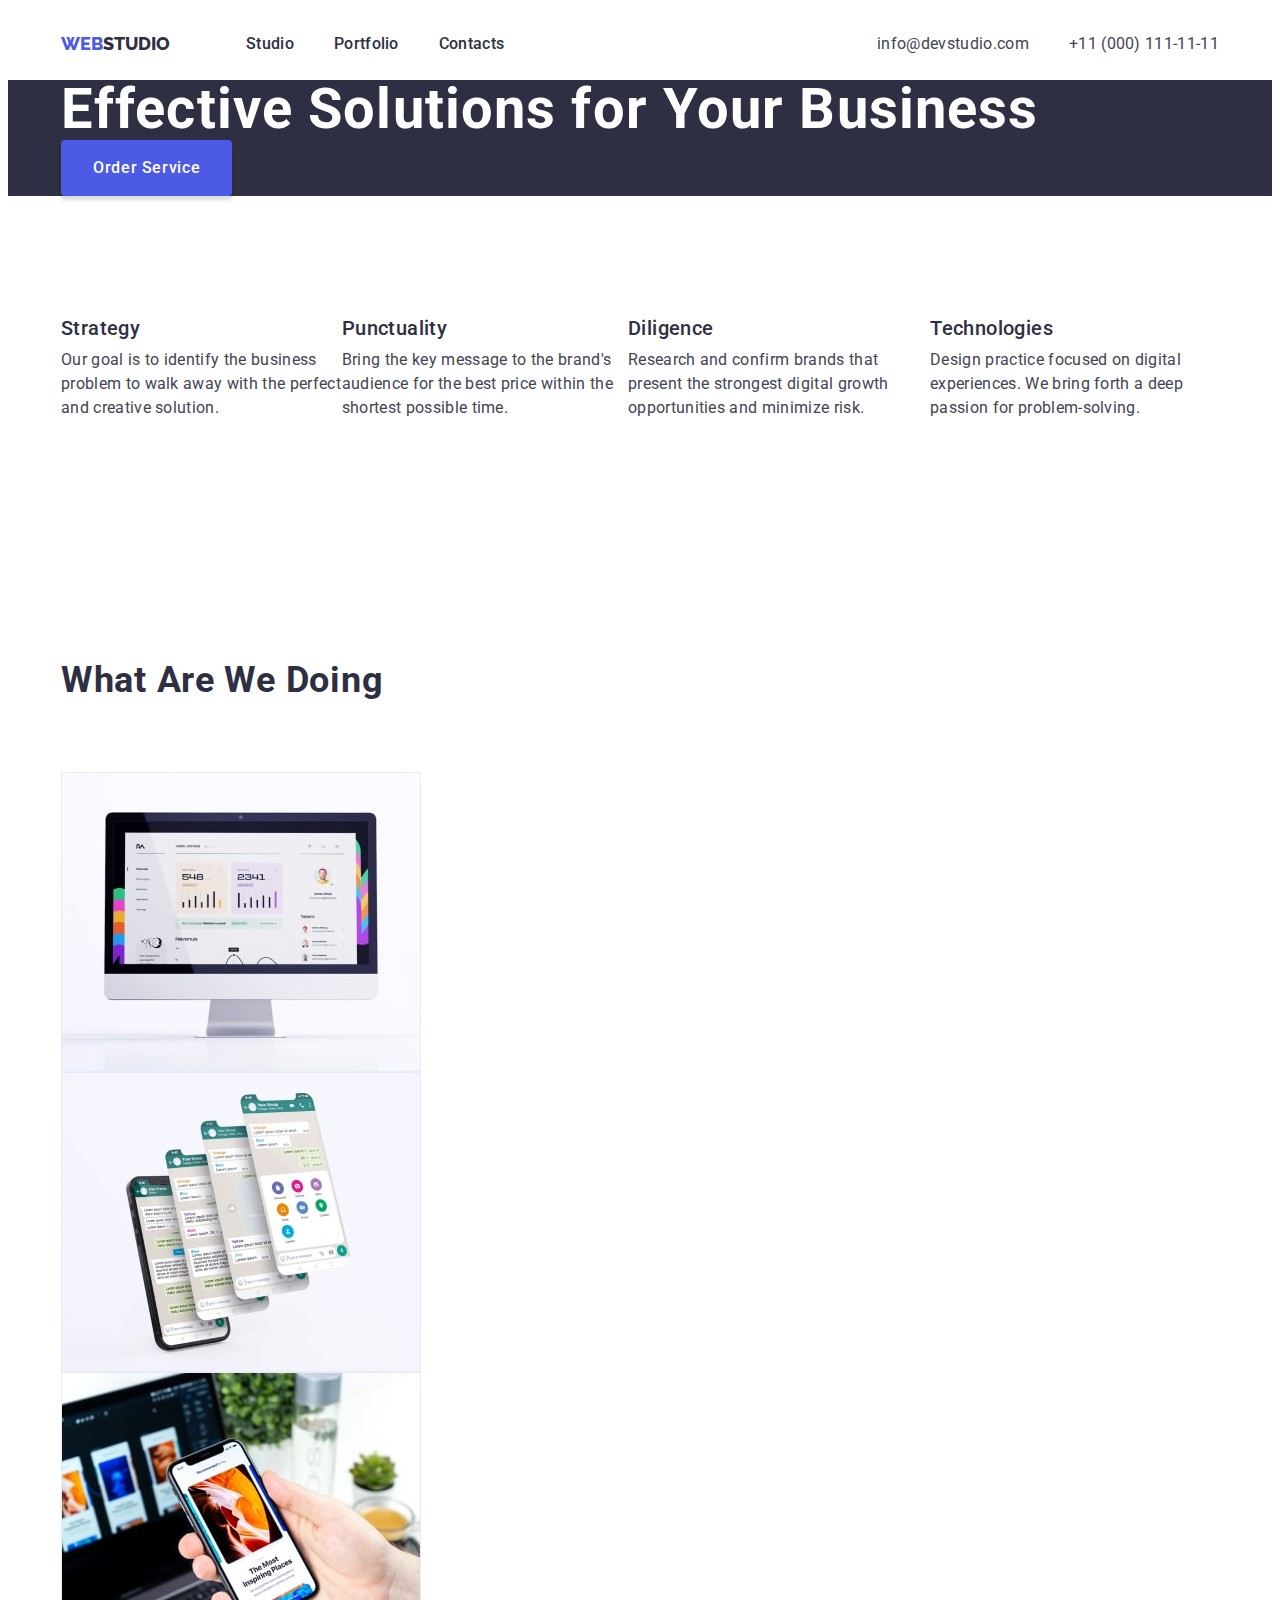
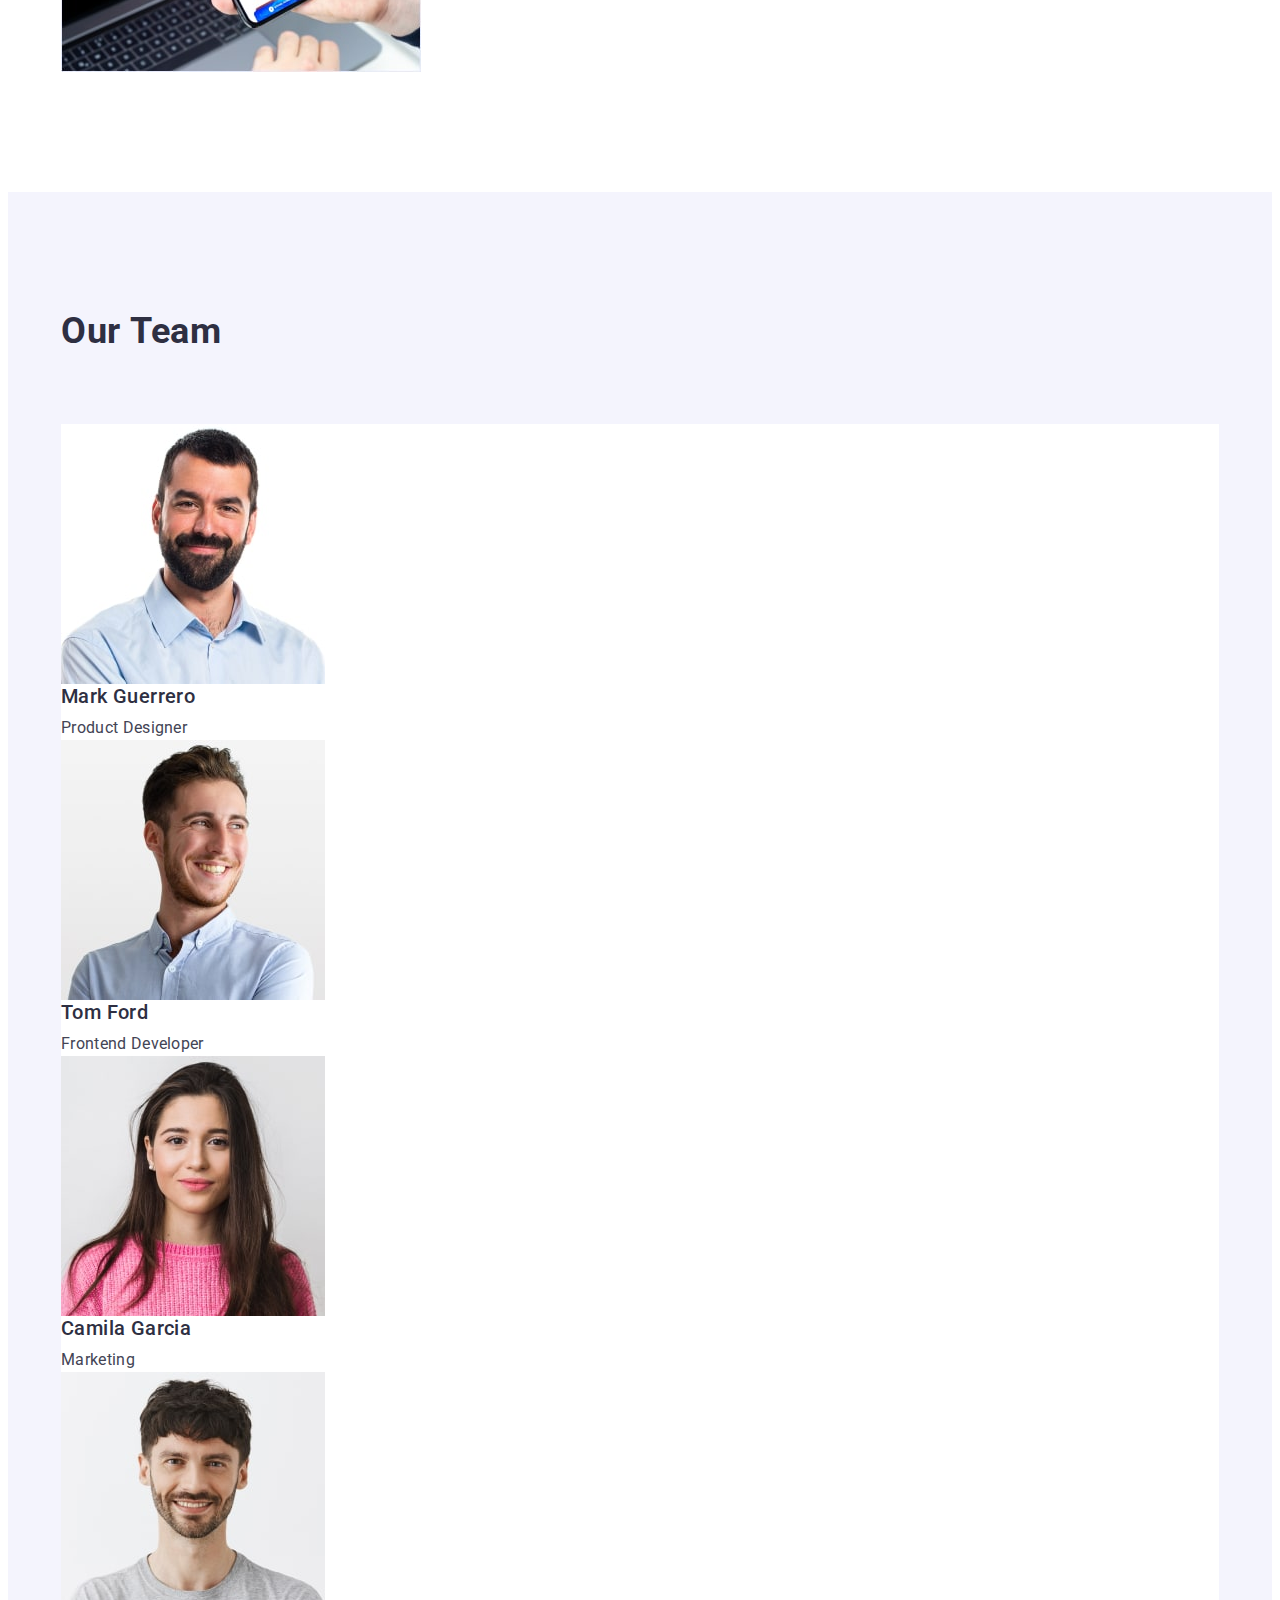
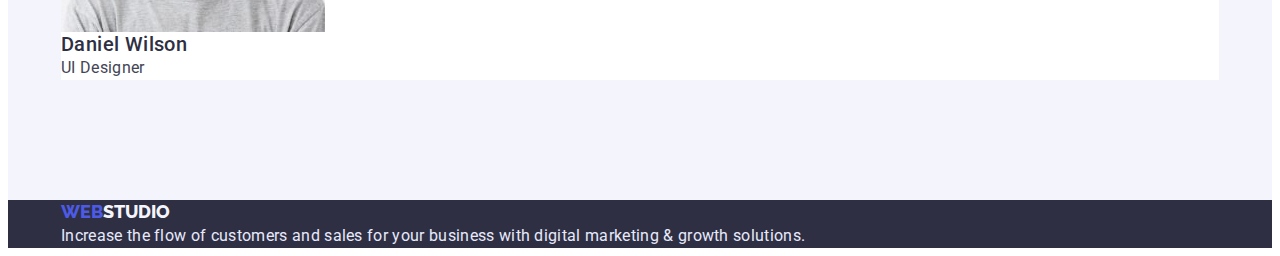
==== commit e9cab240: "1-2" ====
--- a/index.html
+++ b/index.html
@@ -73,7 +73,7 @@
           <h2 hidden>features</h2>
           <ul class="features-list list">
             <li class="features-list-item">
-              <h3 class="features-title">Strategy</h3>
+              <h3 class="features-title suptitle">Strategy</h3>
               <p class="features-subtitle">
                 Our goal is to identify the business problem to walk away with
                 the perfect and creative solution.
@@ -81,21 +81,21 @@
             </li>
 
             <li class="features-list-item">
-              <h3 class="features-title">Punctuality</h3>
+              <h3 class="features-title suptitle">Punctuality</h3>
               <p class="features-subtitle">
                 Bring the key message to the brand's audience for the best price
                 within the shortest possible time.
               </p>
             </li>
             <li class="features-list-item">
-              <h3 class="features-title">Diligence</h3>
+              <h3 class="features-title suptitle">Diligence</h3>
               <p class="features-subtitle">
                 Research and confirm brands that present the strongest digital
                 growth opportunities and minimize risk.
               </p>
             </li>
             <li class="features-list-item">
-              <h3 class="features-title">Technologies</h3>
+              <h3 class="features-title suptitle">Technologies</h3>
               <p class="features-subtitle">
                 Design practice focused on digital experiences. We bring forth a
                 deep passion for problem-solving.
@@ -107,7 +107,7 @@
       <!-- ====================WORK=================== -->
       <section class="section-work section">
         <div class="container">
-          <h2 class="work-title">What are we doing</h2>
+          <h2 class="work-title title">What are we doing</h2>
           <ul class="work-list list">
             <li>
               <img
@@ -142,7 +142,7 @@
       <!-- =======================WORK TEAM====================== -->
       <section class="section-team section">
         <div class="container">
-          <h2 class="team-title">Our Team</h2>
+          <h2 class="team-title suptitle title">Our Team</h2>
           <ul class="team-list list">
             <li class="employee-team">
               <img
@@ -152,7 +152,7 @@
                 width="264"
                 height="260"
               />
-              <h3 class="name-employee-team">Mark Guerrero</h3>
+              <h3 class="name-employee-team suptitle">Mark Guerrero</h3>
               <p class="professions-team">Product Designer</p>
             </li>
             <li class="employee-team">
@@ -163,7 +163,7 @@
                 width="264"
                 height="260"
               />
-              <h3 class="name-employee-team">Tom Ford</h3>
+              <h3 class="name-employee-team suptitle">Tom Ford</h3>
               <p class="professions-team">Frontend Developer</p>
             </li>
             <li class="employee-team">
@@ -174,7 +174,7 @@
                 width="264"
                 height="260"
               />
-              <h3 class="name-employee-team">Camila Garcia</h3>
+              <h3 class="name-employee-team suptitle">Camila Garcia</h3>
               <p class="professions-team">Marketing</p>
             </li>
             <li class="employee-team">
--- a/css/styles.css
+++ b/css/styles.css
@@ -31,6 +31,13 @@
 img {
     display: block;
 }
+h1,
+h2,
+h3,
+h4,
+p {
+    margin: 0;
+}
    
 
 /* Скидування стилей списку */
@@ -48,6 +55,14 @@
     margin-right: auto;
     padding-left: 15px;
     padding-right: 15px;
+}
+.section {
+    padding-top: 120px;
+    padding-bottom: 120px;
+}
+
+.suptitle {
+    margin-bottom: 8px;
 }
 
 /* ===========================HEADER================ */
@@ -120,10 +135,12 @@
     padding-top: 24px;
     padding-bottom: 24px;
 }
-.section {
-    padding-top: 120px;
-    padding-bottom: 120px;
-}
+.title {
+font-weight: 700;
+margin-bottom: 72px;
+
+}
+
 /* ===========================/ HEADER /================ */
 
 /* ============================HERO===================== */
@@ -174,11 +191,15 @@
 letter-spacing: 0.02em;
 color: var(--color-primary);
 }
+.features-list {
+    display: flex;
+    justify-content: space-between;
+}
+
 /* ============================ /FEATURES SECTION/ ============ */
 
 /* ============================ WORK SECTION ============ */
 .work-title {
-font-weight: 700;
 font-size: 36px;
 line-height: 40px;
 letter-spacing: 0.02em;
@@ -193,7 +214,6 @@
 background-color:var(--color-background-secondary) ;
 }
 .team-title {
-font-weight: 700;
 font-size: 36px;
 line-height: 1.11;
 letter-spacing: 0.02em;
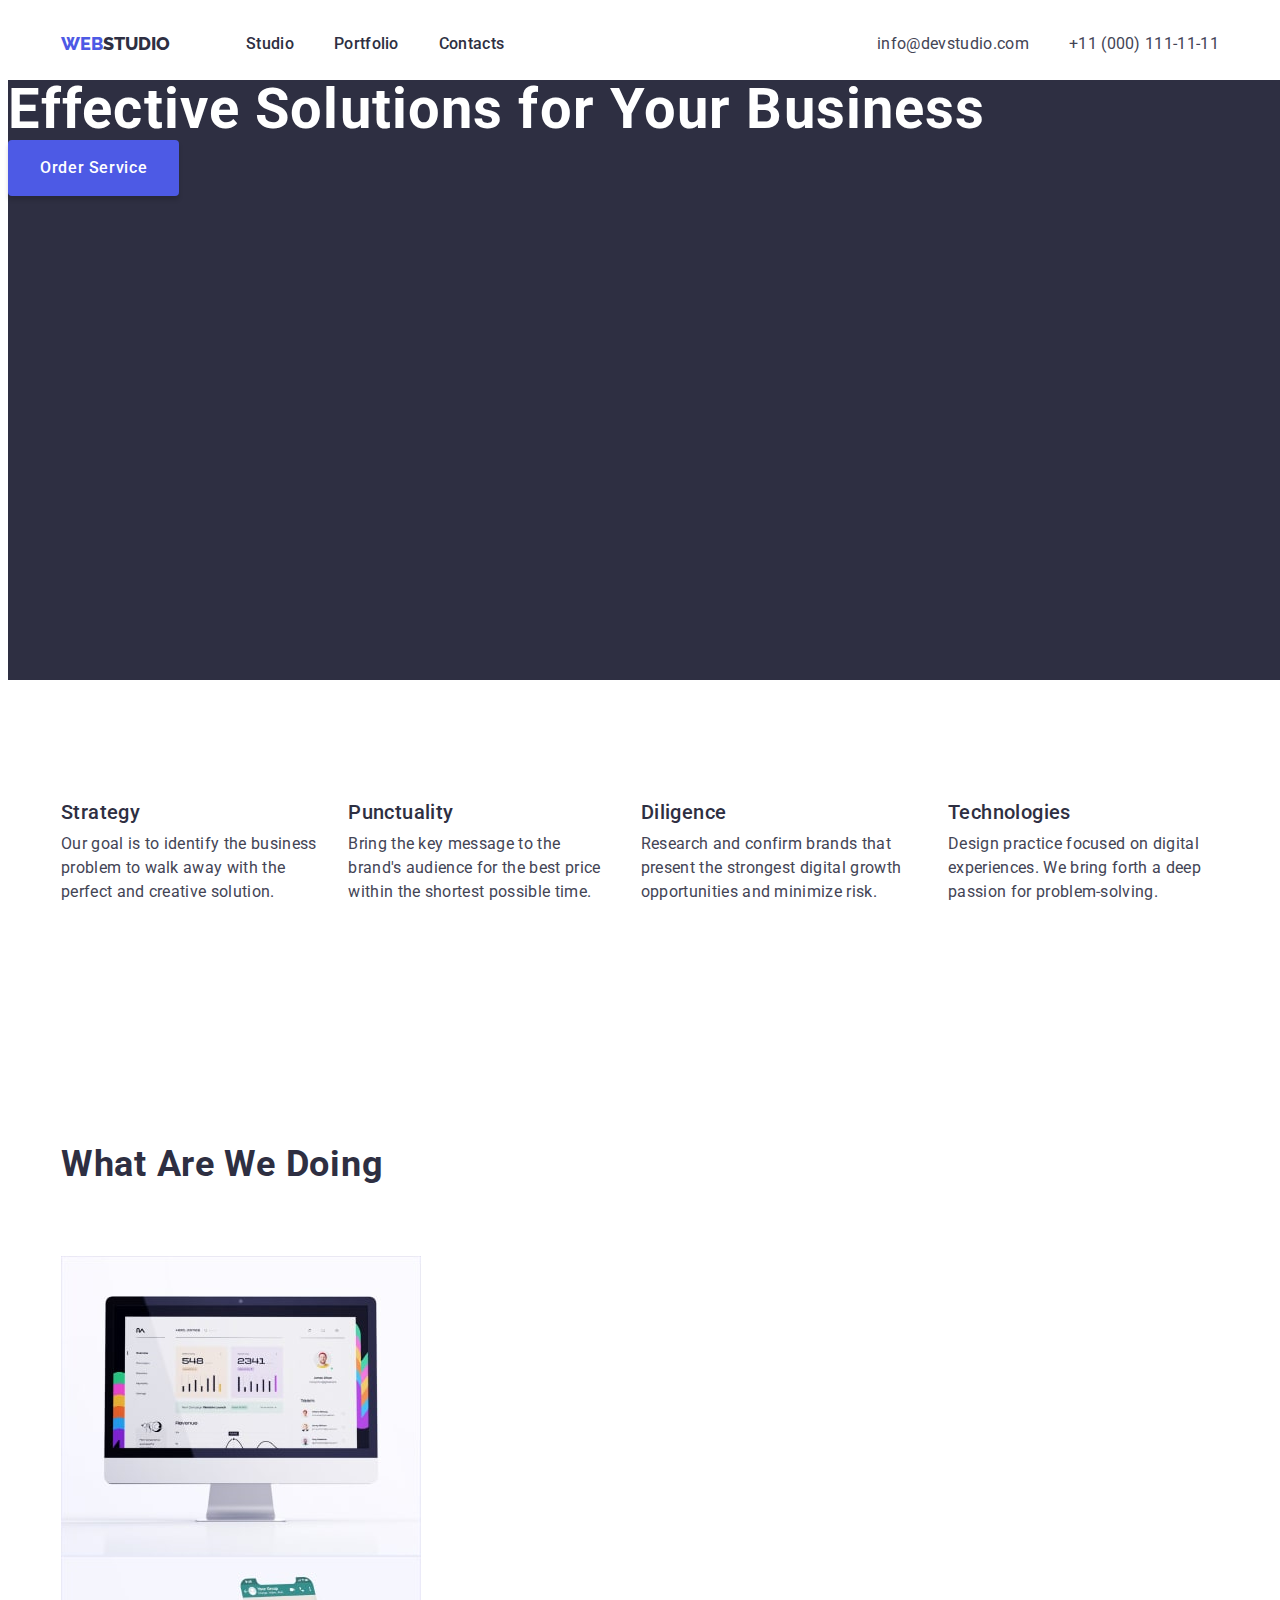
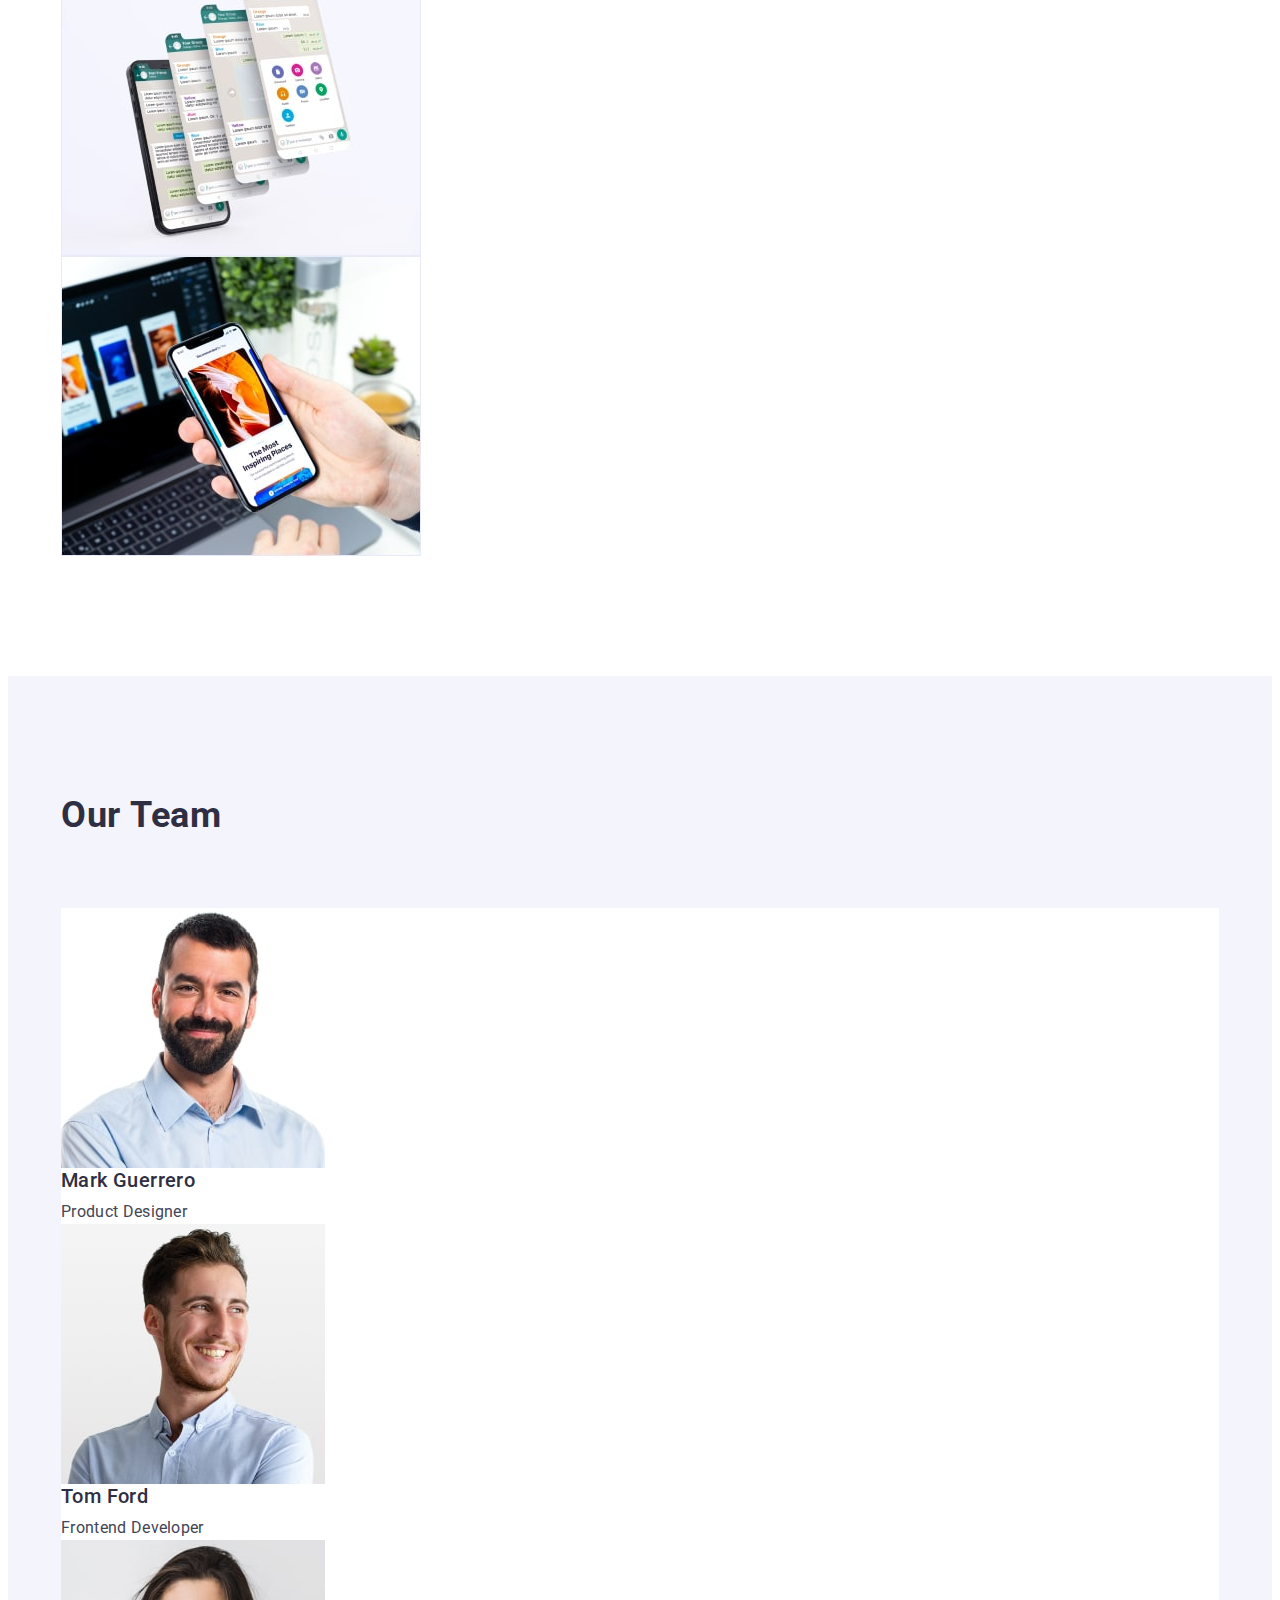
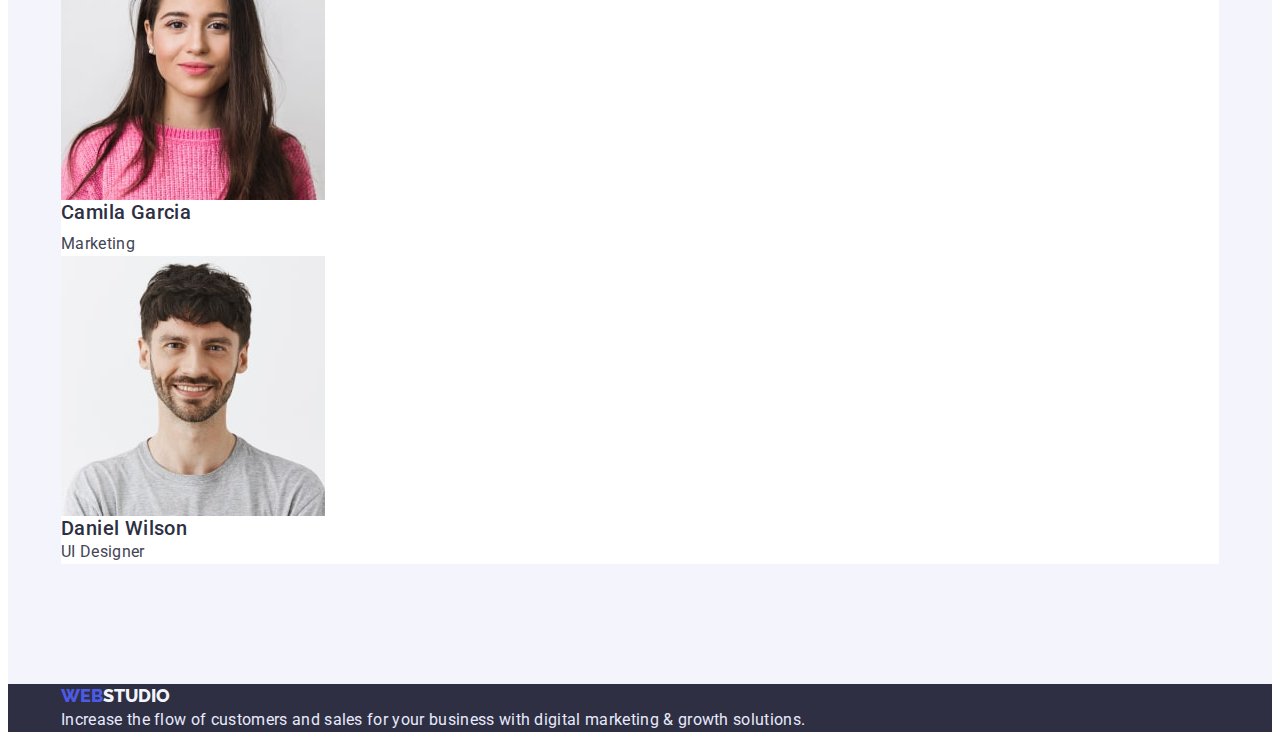
==== commit 7fd8c95f: "2-2" ====
--- a/index.html
+++ b/index.html
@@ -62,10 +62,8 @@
       <!-- ====================HERO================= -->
 
       <section class="section-hero">
-        <div class="container">
-          <h1 class="hero-title">Effective Solutions for Your Business</h1>
-          <button type="button" class="hero-btn">Order Service</button>
-        </div>
+        <h1 class="hero-title">Effective Solutions for Your Business</h1>
+        <button type="button" class="hero-btn">Order Service</button>
       </section>
       <!-- ====================FEATURES SECTION ================= -->
       <section class="section-features section">
--- a/css/styles.css
+++ b/css/styles.css
@@ -22,8 +22,7 @@
 background-color:var(--color-background-primary);
 color: var(--color-primary);
 }
-ul,
-.contacts {
+ul {
 margin-top: 0;
 margin-bottom: 0;
 padding-left: 0;
@@ -145,8 +144,11 @@
 
 /* ============================HERO===================== */
 .section-hero {
+width: 1470px;
+height: 600px;
 background-color:var(--color-secondary);
 }
+
 .hero-title {
 font-weight: 700;
 font-size: 56px;
@@ -192,9 +194,14 @@
 color: var(--color-primary);
 }
 .features-list {
-    display: flex;
-    justify-content: space-between;
-}
+    display: flex; 
+    gap: 24px;
+}
+.features-list-item{
+width: calc((100%-72px)/4);
+}
+   
+
 
 /* ============================ /FEATURES SECTION/ ============ */
 
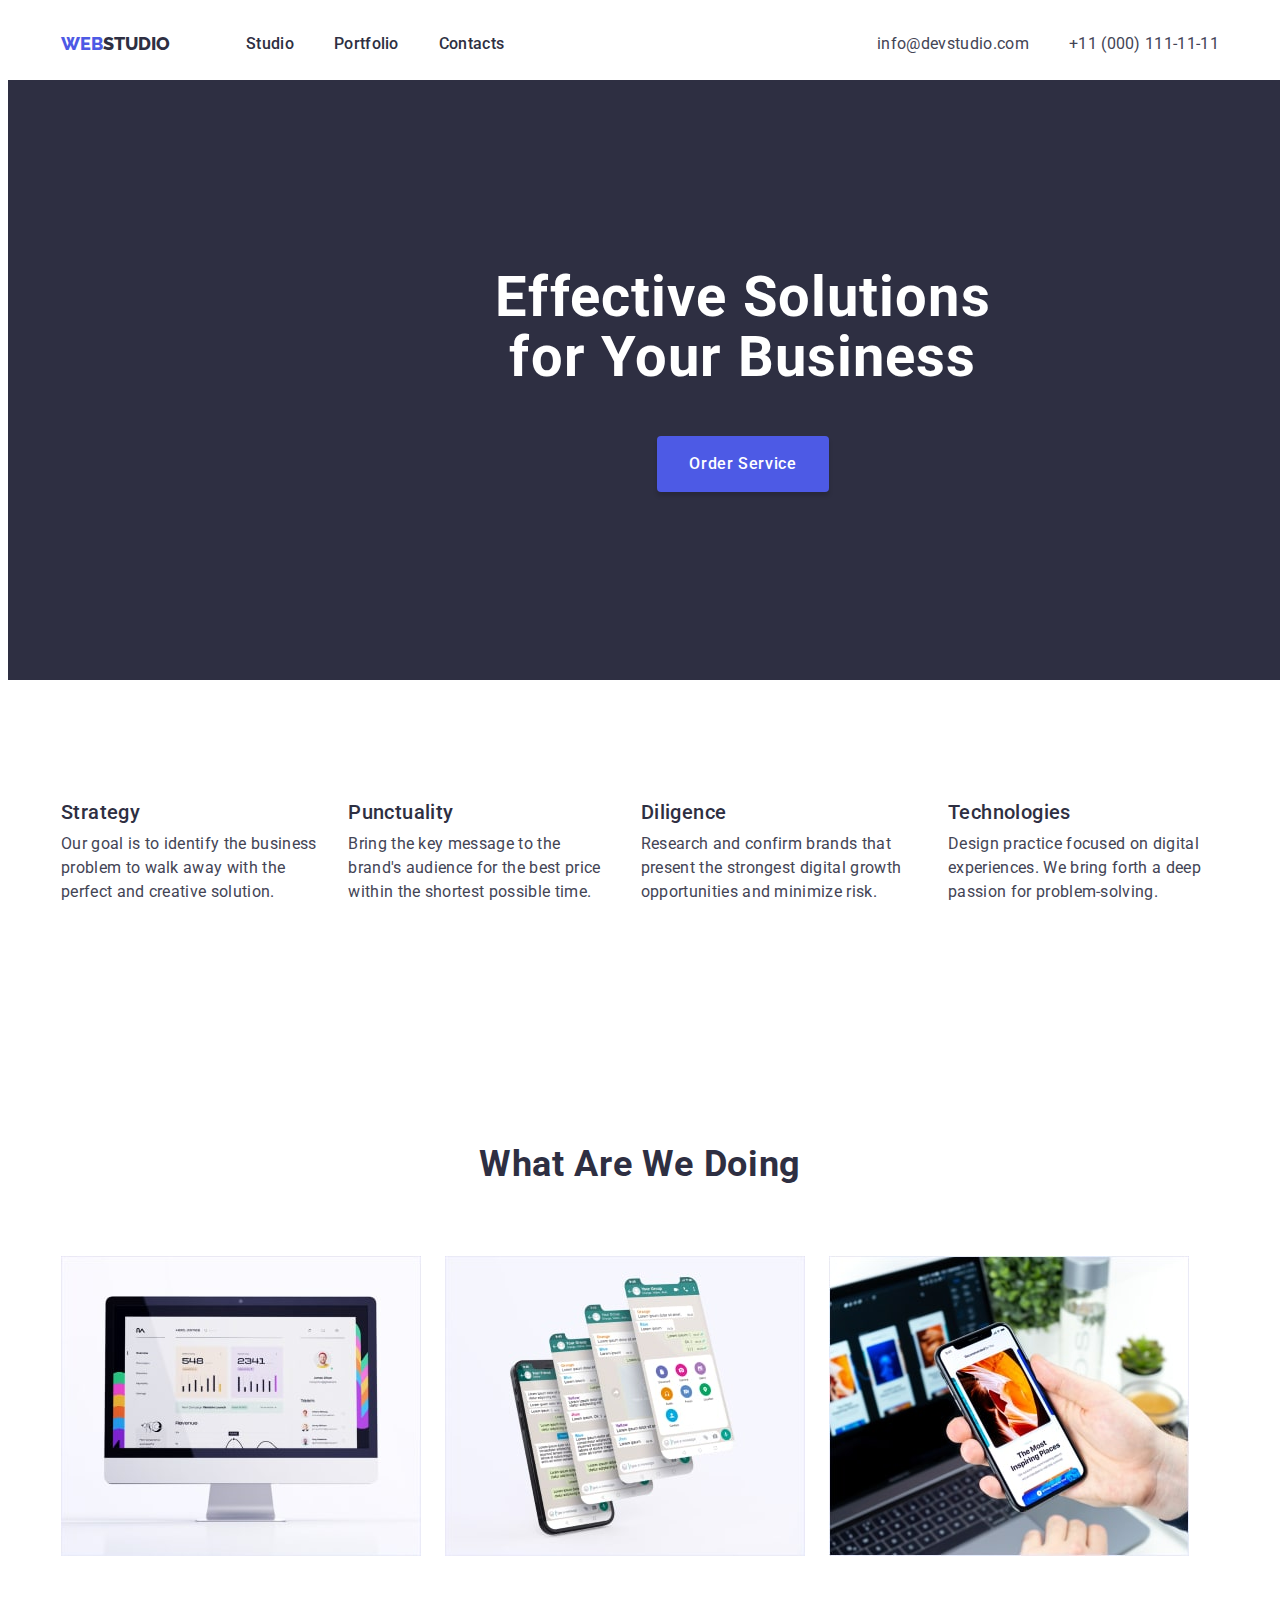
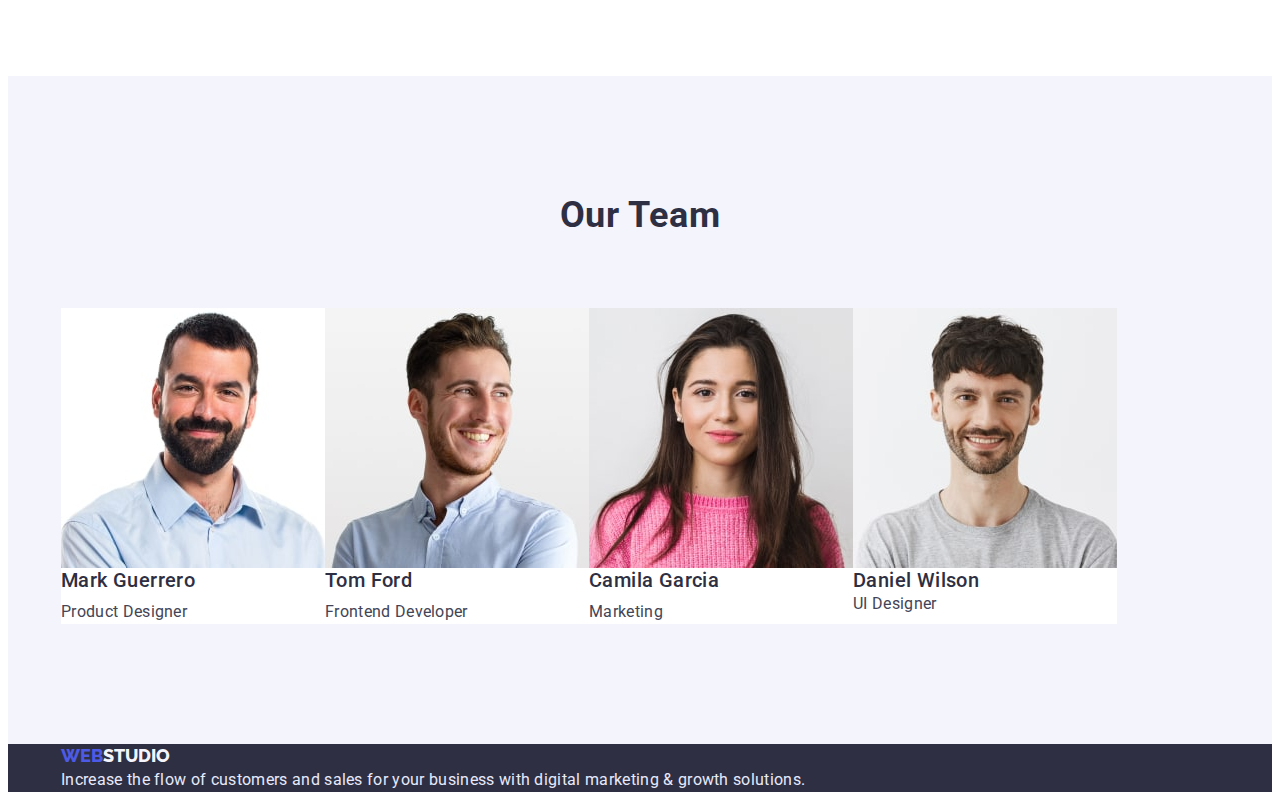
==== commit 035e6ab2: "3333" ====
--- a/index.html
+++ b/index.html
@@ -62,8 +62,10 @@
       <!-- ====================HERO================= -->
 
       <section class="section-hero">
-        <h1 class="hero-title">Effective Solutions for Your Business</h1>
-        <button type="button" class="hero-btn">Order Service</button>
+        <div class="container hero-container">
+          <h1 class="hero-title">Effective Solutions for Your Business</h1>
+          <button type="button" class="hero-btn">Order Service</button>
+        </div>
       </section>
       <!-- ====================FEATURES SECTION ================= -->
       <section class="section-features section">
@@ -104,7 +106,7 @@
       </section>
       <!-- ====================WORK=================== -->
       <section class="section-work section">
-        <div class="container">
+        <div class="work-container container">
           <h2 class="work-title title">What are we doing</h2>
           <ul class="work-list list">
             <li>
@@ -139,7 +141,7 @@
       </section>
       <!-- =======================WORK TEAM====================== -->
       <section class="section-team section">
-        <div class="container">
+        <div class="team-container container">
           <h2 class="team-title suptitle title">Our Team</h2>
           <ul class="team-list list">
             <li class="employee-team">
--- a/css/styles.css
+++ b/css/styles.css
@@ -144,9 +144,21 @@
 
 /* ============================HERO===================== */
 .section-hero {
+margin-left: auto;
+margin-right: auto;
 width: 1470px;
 height: 600px;
 background-color:var(--color-secondary);
+}
+.hero-container{
+display: flex;
+justify-content: center;
+flex-direction: column;
+align-items: center;
+height: 600px;   
+}
+.hero-btn{
+margin-top: 48px;
 }
 
 .hero-title {
@@ -155,6 +167,9 @@
 line-height: 1.07;
 letter-spacing: 0.02em;
 color:var(--color-text); 
+width: 496px;
+text-align:center;
+
 }
 .hero-btn {
 font-family: 'Roboto', sans-serif;
@@ -202,7 +217,6 @@
 }
    
 
-
 /* ============================ /FEATURES SECTION/ ============ */
 
 /* ============================ WORK SECTION ============ */
@@ -213,6 +227,16 @@
 text-transform: capitalize;
 color: var(--color-secondary);
 }
+.work-title {
+text-align:center;
+}
+
+
+.work-list{
+    display: flex;
+    gap: 24px;
+}
+
 
 /* ============================ / WORK SECTION / ============ */
 
@@ -245,6 +269,13 @@
 .employee-team {
 background-color: var(--color-background-primary);
 }
+.team-title{
+text-align: center;
+}
+.team-list {
+    display: flex;
+}
+
 
 /* ============================ / TEAM SECTION /  ============ */
 /* ============================ FOOTER  ============ */
